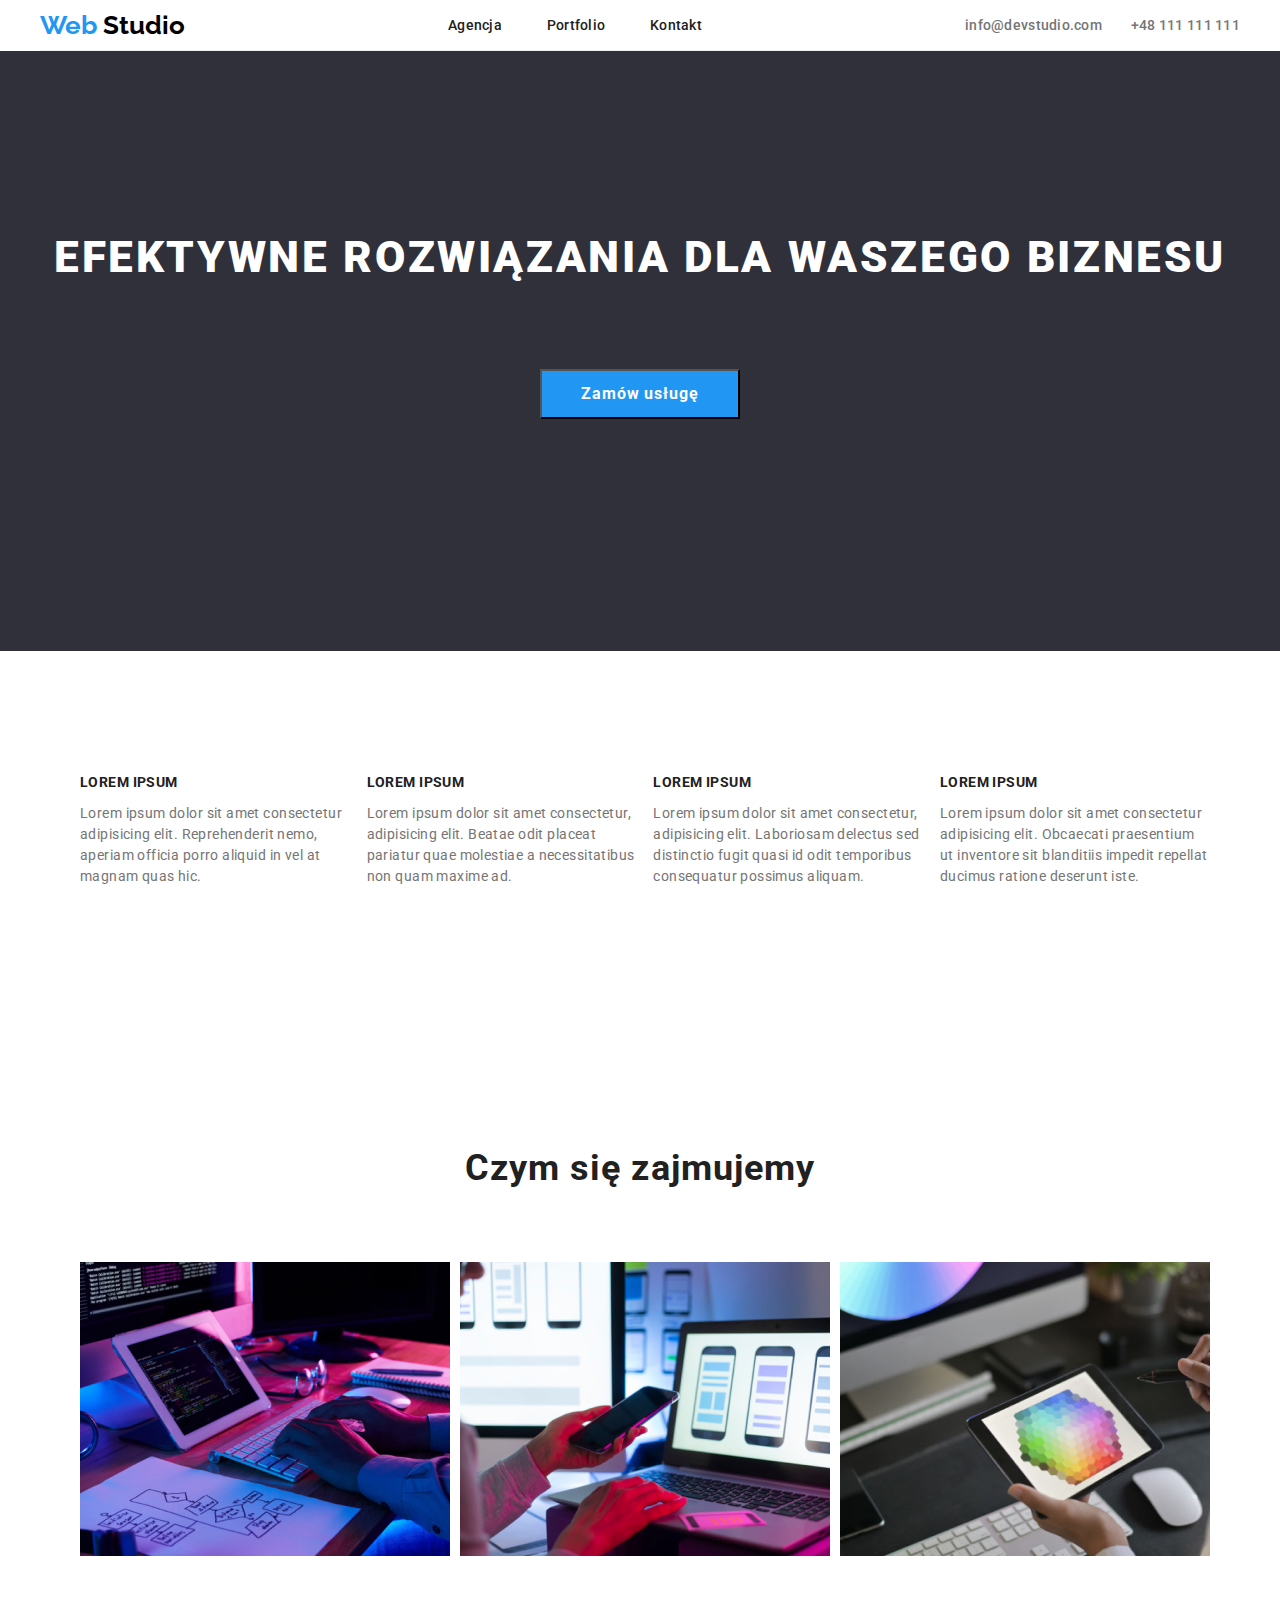
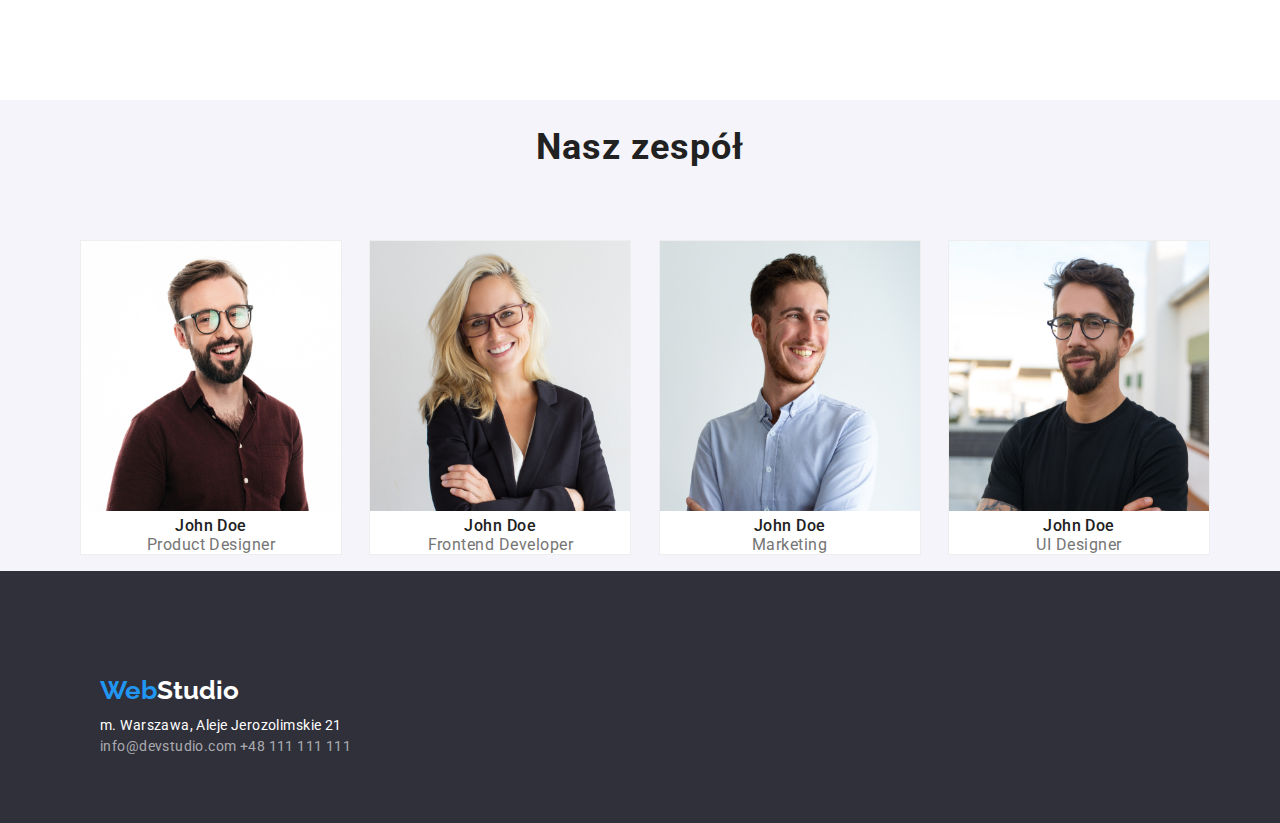
==== index.html @ 06644a85 "Initial commit" ====
<!DOCTYPE html>
<html lang="pl">
  <head>
    <meta charset="UTF-8" />
    <meta name="viewport" content="width=device-width, initial-scale=1.0" />
    <link rel="stylesheet" href="css/modern-normalize.css" />
    <link rel="stylesheet" href="css/styles.css" />
    <link
      href="https://fonts.googleapis.com/css2?family=Raleway:wght@700&family=Roboto:wght@400;500;700;900&display=swap"
      rel="stylesheet"
    />
    <title>Studio</title>
  </head>
  <body class="body">
    <header class="header-bar container">
      <a class="name" href="index.html">
        <span class="name-first">Web</span>
        <span class="name-second">Studio</span>
      </a>
      <nav class="navbar">
        <a class="navigation" href="index.html">Agencja</a>
        <a class="navigation" href="portfolio.html">Portfolio</a>
        <a class="navigation" href="/kontakt">Kontakt</a>
      </nav>
      <div class="contact-box">
        <a class="contact" href="mailto:info@devstudio.com">
          info@devstudio.com
        </a>
        <a class="contact" href="tel:+48111111111">+48 111 111 111</a>
      </div>
    </header>
    <main>
      <section class="header section">
        <div class="container">
          <h1 class="header-text">Efektywne rozwiązania dla Waszego biznesu</h1>
          <button class="header-button" type="button">Zamów usługę</button>
        </div>
      </section>
      <div>
        <section class="section container">
          <ul class="solutions-box">
            <li class="solution">
              <h3 class="solutions-title">Lorem ipsum</h3>
              <span class="solutions-item">
                Lorem ipsum dolor sit amet consectetur adipisicing elit.
                Reprehenderit nemo, aperiam officia porro aliquid in vel at
                magnam quas hic.
              </span>
            </li>
            <li class="solution">
              <h3 class="solutions-title">Lorem ipsum</h3>
              <span class="solutions-item">
                Lorem ipsum dolor sit amet consectetur, adipisicing elit. Beatae
                odit placeat pariatur quae molestiae a necessitatibus non quam
                maxime ad.
              </span>
            </li>
            <li class="solution">
              <h3 class="solutions-title">Lorem ipsum</h3>
              <span class="solutions-item">
                Lorem ipsum dolor sit amet consectetur, adipisicing elit.
                Laboriosam delectus sed distinctio fugit quasi id odit
                temporibus consequatur possimus aliquam.
              </span>
            </li>
            <li class="solution">
              <h3 class="solutions-title">Lorem ipsum</h3>
              <span class="solutions-item">
                Lorem ipsum dolor sit amet consectetur adipisicing elit.
                Obcaecati praesentium ut inventore sit blanditiis impedit
                repellat ducimus ratione deserunt iste.
              </span>
            </li>
          </ul>
        </section>
        <section class="section container">
          <h2 class="whatwedo-title">Czym się zajmujemy</h2>
          <ul class="whatwedo">
            <li>
              <img
                src="images/box1.jpg"
                alt="Człowiek piszący na klawiaturze"
                width="370"
                height="294"
              />
            </li>
            <li>
              <img
                src="images/box2.jpg"
                alt="Człowiek trzymający smartfon w ręku"
                width="370"
                height="294"
              />
            </li>
            <li>
              <img
                src="images/box3.jpg"
                alt="Człowiek korzystający z tableta z rysikiem"
                width="370"
                height="294"
              />
            </li>
          </ul>
        </section>
      </div>
      <section class="team">
        <div class="container">
          <h2 class="team-title">Nasz zespół</h2>
          <ul class="team-list">
            <li class="team-list-item">
              <img
                src="images/team1.jpg"
                alt="Pracownik John Doe"
                width="260"
                height="270"
              /><span class="team-name">John Doe</span>
              <span class="team-position">Product Designer</span>
            </li>
            <li class="team-list-item">
              <img
                src="images/team2.jpg"
                alt="Pracowniczka John Doe"
                width="260"
                height="270"
              /><span class="team-name">John Doe</span>
              <span class="team-position">Frontend Developer</span>
            </li>
            <li class="team-list-item">
              <img
                src="images/team3.jpg"
                alt="Pracownik John Doe"
                width="260"
                height="270"
              /><span class="team-name">John Doe</span>
              <span class="team-position">Marketing</span>
            </li>
            <li class="team-list-item">
              <img
                src="images/team4.jpg"
                alt="Pracownik John Doe"
                width="260"
                height="270"
              /><span class="team-name">John Doe</span>
              <span class="team-position">UI Designer</span>
            </li>
          </ul>
        </div>
      </section>
    </main>
    <footer class="footer section">
      <div class="footer-box container">
        <span class="footer-name-first">Web</span
        ><span class="footer-name-second">Studio</span>
        <address>
          <span class="footer-address"
            >m. Warszawa, Aleje Jerozolimskie 21</span
          >
          <span class="footer-contact">info@devstudio.com +48 111 111 111</span>
        </address>
      </div>
    </footer>
  </body>
</html>
---- css/styles.css ----
:root {
  --main-color: #2196f3;
  --text-primary-color: #212121;
  --text-secondary-color: #757575;
  --background-primary-color: white;
  --background-secondary-color: #f5f4fa;
  --background-header-color: #2f303a;
  --title-white: white;
  --title-black: black;
  --border-color: #eeeeee;
}

.body {
  background-color: var(--background-primary-color);
  font-family: "Roboto", sans-serif;
}

.container {
  width: 1200px;
  margin: auto;
}

.section {
  padding-top: 94px;
  padding-bottom: 94px;
}

.header-bar {
  display: flex;
  justify-content: space-evenly;
  align-items: center;
  border-bottom-width: 1px;
  border-bottom-style: solid;
  border-bottom-color: #ececec;
}

.navbar {
  display: inline-flex;
  min-width: 254px;
  justify-content: space-between;
  margin-left: auto;
  margin-right: auto;
}

.name {
  font-family: "Raleway";
  font-weight: 700;
  font-size: 26px;
  line-height: 1.938;
  text-decoration: none;
}

.name-first {
  color: var(--main-color);
}

.name-second {
  color: var(--title-black);
}

.navigation {
  color: var(--text-primary-color);
  font-weight: 500;
  font-size: 14px;
  line-height: 1;
  letter-spacing: 0.02em;
  text-decoration: none;
}

.navigation:hover {
  color: var(--main-color);
}

.contact-box {
  justify-content: space-between;
  display: inline-flex;
  width: 275px;
}

.contact {
  color: var(--text-secondary-color);
  font-weight: 500;
  font-size: 14px;
  line-height: 1;
  letter-spacing: 0.02em;
  text-decoration: none;
}

.contact:hover {
  color: var(--main-color);
}

.contact:focus {
  color: var(--main-color);
}

.header {
  background-color: var(--background-header-color);
  text-align: center;
  height: 600px;
  color: var(--title-white);
  align-items: center;
  flex-wrap: wrap;
}

.header-text {
  font-weight: 900;
  font-size: 44px;
  line-height: 3.75;
  text-align: center;
  letter-spacing: 0.06em;
  text-transform: uppercase;
}

.header-button {
  background-color: var(--main-color);
  color: var(--title-white);
  height: 50px;
  width: 200px;
  font-weight: 700;
  font-size: 16px;
  line-height: 1.875;
  letter-spacing: 0.06em;
}

.header-button:hover {
  cursor: pointer;
  color: var(--title-black);
}

.solutions-box {
  list-style: none;
  display: inline-flex;
  justify-content: space-between;
  width: 1170px;
}

.solution {
  width: 270px;
  align-items: center;
}

.solutions-title {
  font-weight: 700;
  font-size: 14px;
  line-height: 1;
  letter-spacing: 0.03em;
  text-transform: uppercase;
  color: var(--text-primary-color);
}

.solutions-item {
  font-size: 14px;
  line-height: 1.5;
  letter-spacing: 0.03em;
  color: var(--text-secondary-color);
}

.whatwedo {
  list-style: none;
  width: 1170px;
  display: inline-flex;
  justify-content: space-between;
}

.whatwedo-title {
  font-weight: 700;
  font-size: 36px;
  line-height: 2.625;
  text-align: center;
  letter-spacing: 0.03em;
  color: var(--text-primary-color);
}

.team {
  background-color: var(--background-secondary-color);
}

.team-list {
  list-style: none;
  display: inline-flex;
  width: 1170px;
  justify-content: space-between;
}

.team-list-item {
  max-width: 270px;
  border-color: var(--border-color);
  border-width: 1px;
  border-style: solid;
  background-color: white;
}

.team-title {
  font-weight: 700;
  font-size: 36px;
  line-height: 2.625;
  text-align: center;
  letter-spacing: 0.03em;
  color: var(--text-primary-color);
  display: block;
}

.team-name {
  font-weight: 500;
  font-size: 16px;
  line-height: 1.188;
  text-align: center;
  letter-spacing: 0.03em;
  color: var(--text-primary-color);
  display: block;
}

.team-position {
  font-size: 16px;
  line-height: 1.188;
  text-align: center;
  letter-spacing: 0.03em;
  color: var(--text-secondary-color);
  display: block;
}

.portfolio-buttons {
  display: flex;
  list-style: none;
  justify-content: center;
  gap: 8px;
  align-items: center;
}

.categories {
  background-color: var(--background-secondary-color);
  color: var(--text-primary-color);
  font-weight: 500;
  font-size: 16px;
  line-height: 1.625;
  text-align: center;
  letter-spacing: 0.03em;
  height: 38px;
}

.categories:hover {
  background-color: var(--main-color);
  color: var(--title-white);
  cursor: pointer;
}

.categories:active {
  background-color: var(--main-color);
  color: var(--title-white);
}

.projects {
  list-style: none;
  display: flex;
  flex-wrap: wrap;
  gap: 30px;
  flex-basis: calc((100% - 60px) / 3);
  padding: 0;
}

.project-item {
  border-bottom-color: var(--border-color);
  border-bottom-style: solid;
  border-bottom-width: 1px;
  max-width: 370px;
  flex-basis: auto;
}

.project-name {
  font-weight: 700;
  font-size: 18px;
  line-height: 2.25;
  letter-spacing: 0.06em;
  color: var(--text-primary-color);
  display: block;
  margin-left: 24px;
  margin-top: 20px;
}

.project-category {
  font-size: 16px;
  line-height: 1.875;
  letter-spacing: 0.03em;
  color: var(--text-secondary-color);
  display: block;
  margin-left: 24px;
  margin-bottom: 20px;
}

.footer {
  background-color: var(--background-header-color);
  height: 252px;
}

.footer-box {
  padding-left: 60px;
}

.footer-name-first {
  color: var(--main-color);
  font-family: "Raleway";
  font-weight: 700;
  font-size: 26px;
  line-height: 1.938;
  text-decoration: none;
}

.footer-name-second {
  color: var(--title-white);
  font-family: "Raleway";
  font-weight: 700;
  font-size: 26px;
  line-height: 1.938;
  text-decoration: none;
}

.footer-address {
  font-style: normal;
  font-size: 14px;
  line-height: 1.5;
  letter-spacing: 0.03em;
  color: var(--title-white);
  display: block;
}

.footer-contact {
  font-style: normal;
  font-size: 14px;
  line-height: 1.5;
  letter-spacing: 0.03em;
  color: rgba(255, 255, 255, 0.6);
  display: block;
}

.footer-contact:hover {
  color: var(--main-color);
  cursor: pointer;
}

.footer-contact:focus {
  color: var(--main-color);
}
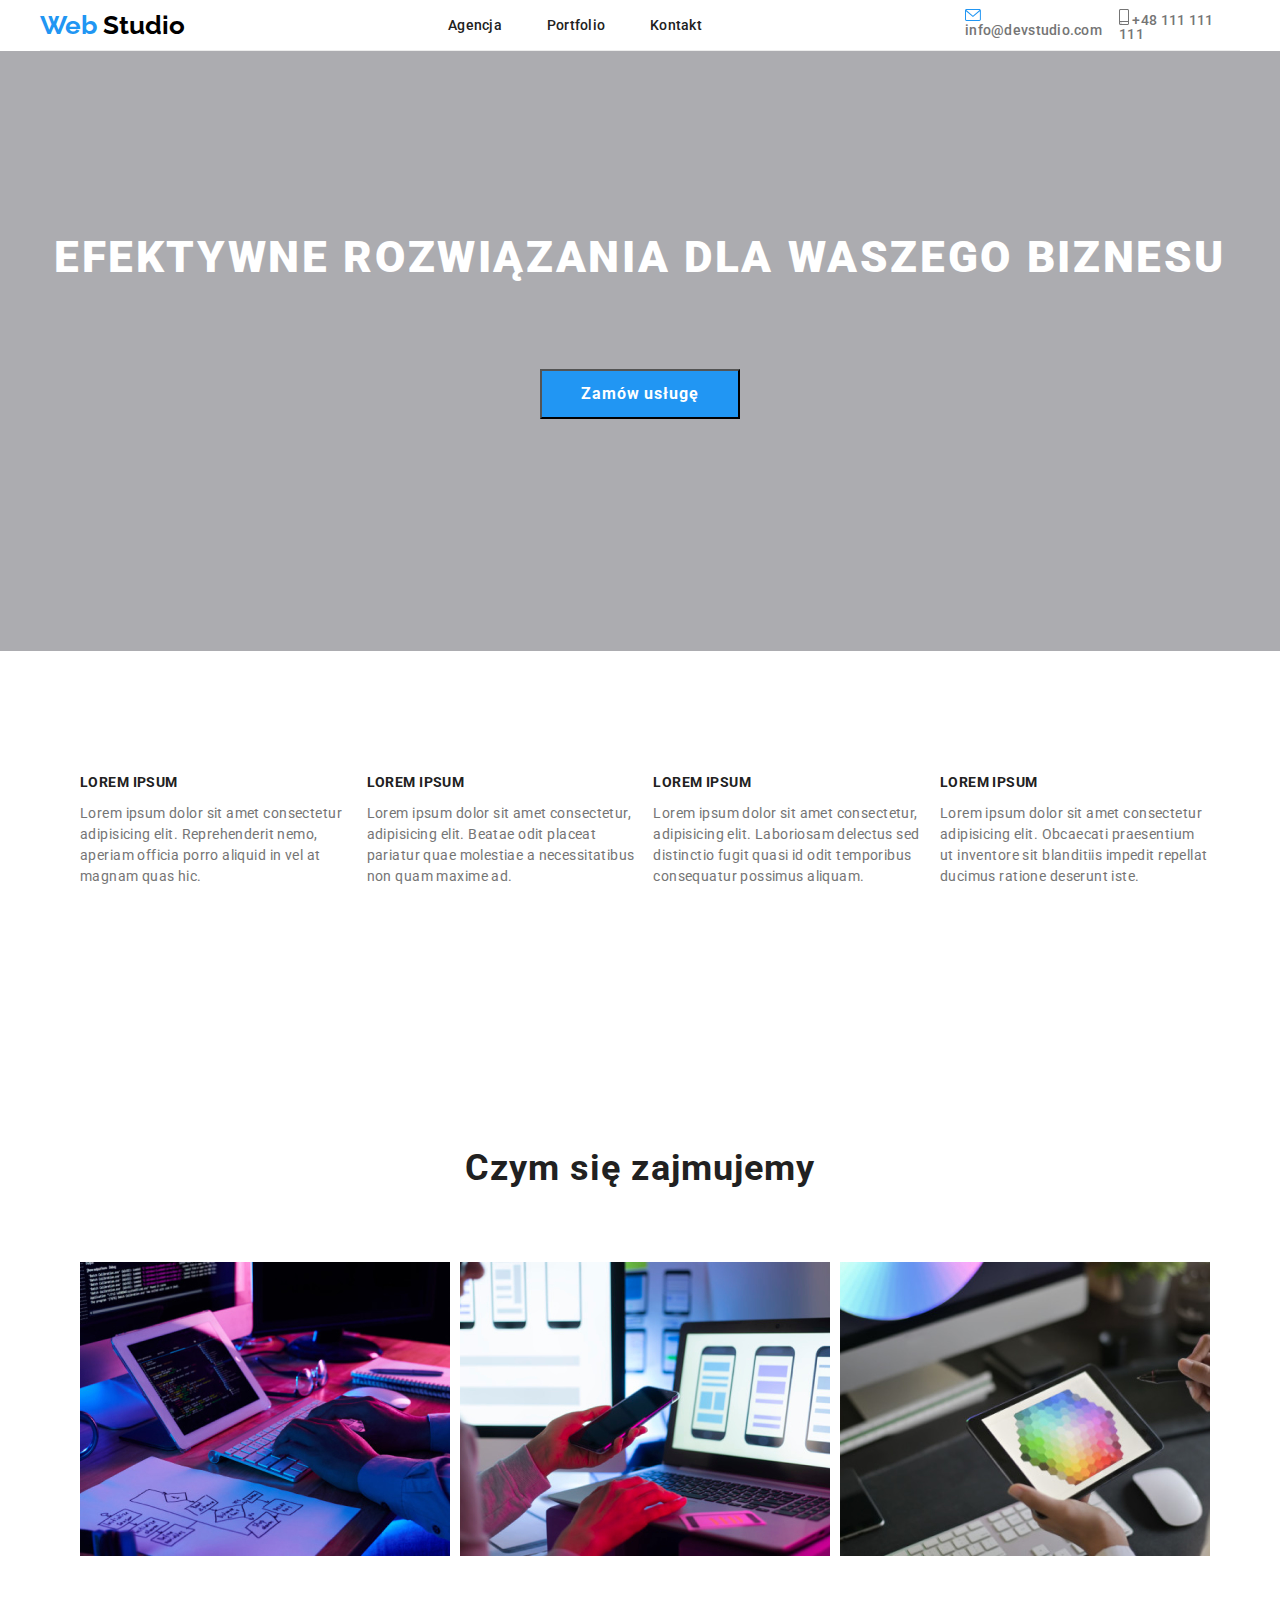
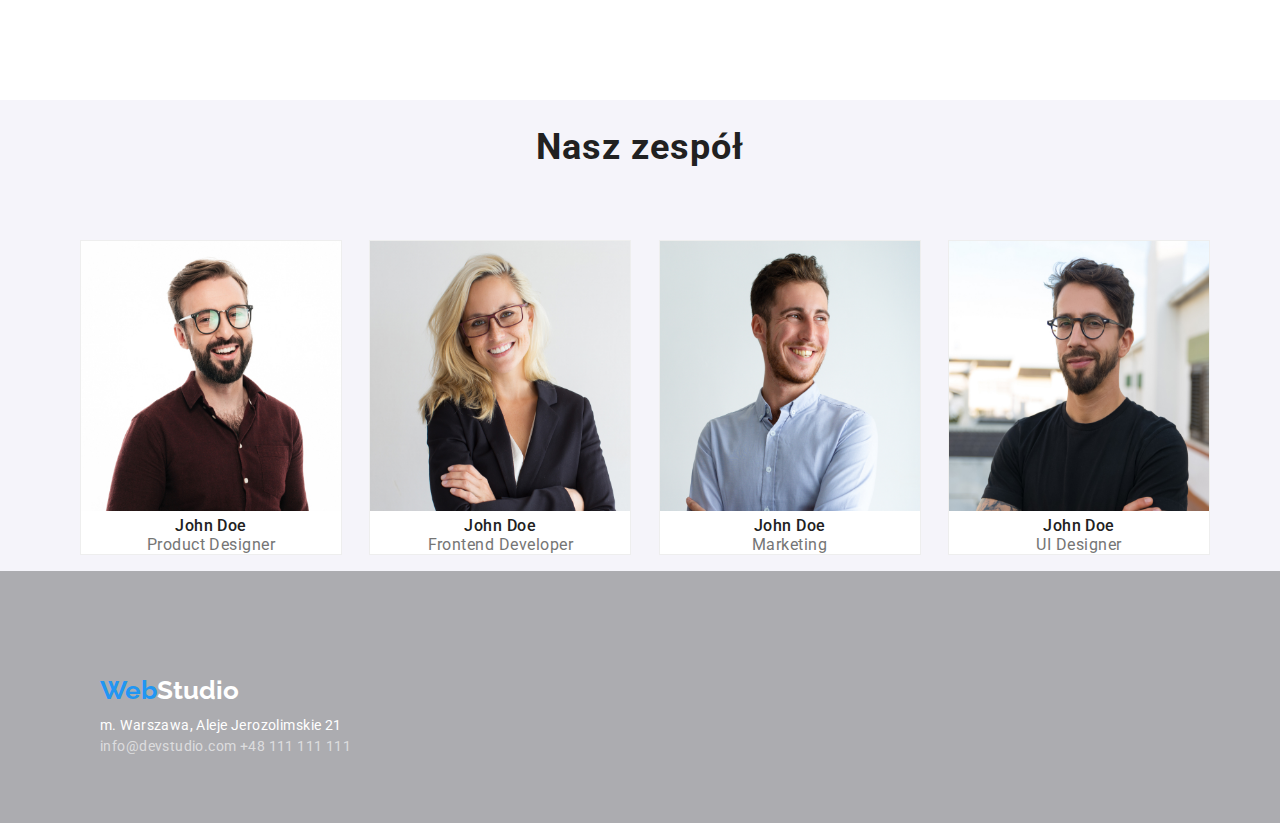
==== commit 814ce4a9: "Added icons files and header image" ====
--- a/index.html
+++ b/index.html
@@ -24,9 +24,17 @@
       </nav>
       <div class="contact-box">
         <a class="contact" href="mailto:info@devstudio.com">
+          <svg width="16" height="12">
+            <use href="images/icons.svg#icon-envelope"></use>
+          </svg>
           info@devstudio.com
         </a>
-        <a class="contact" href="tel:+48111111111">+48 111 111 111</a>
+        <a class="contact" href="tel:+48111111111">
+          <svg width="10" height="16">
+            <use href="images/icons.svg#icon-smartphone"></use>
+          </svg>
+          +48 111 111 111</a
+        >
       </div>
     </header>
     <main>
--- a/css/styles.css
+++ b/css/styles.css
@@ -4,7 +4,7 @@
   --text-secondary-color: #757575;
   --background-primary-color: white;
   --background-secondary-color: #f5f4fa;
-  --background-header-color: #2f303a;
+  --background-header-color: rgba(47, 48, 58, 0.4);
   --title-white: white;
   --title-black: black;
   --border-color: #eeeeee;
@@ -95,6 +95,7 @@
 }
 
 .header {
+  background-image: url("images/header.jpg");
   background-color: var(--background-header-color);
   text-align: center;
   height: 600px;
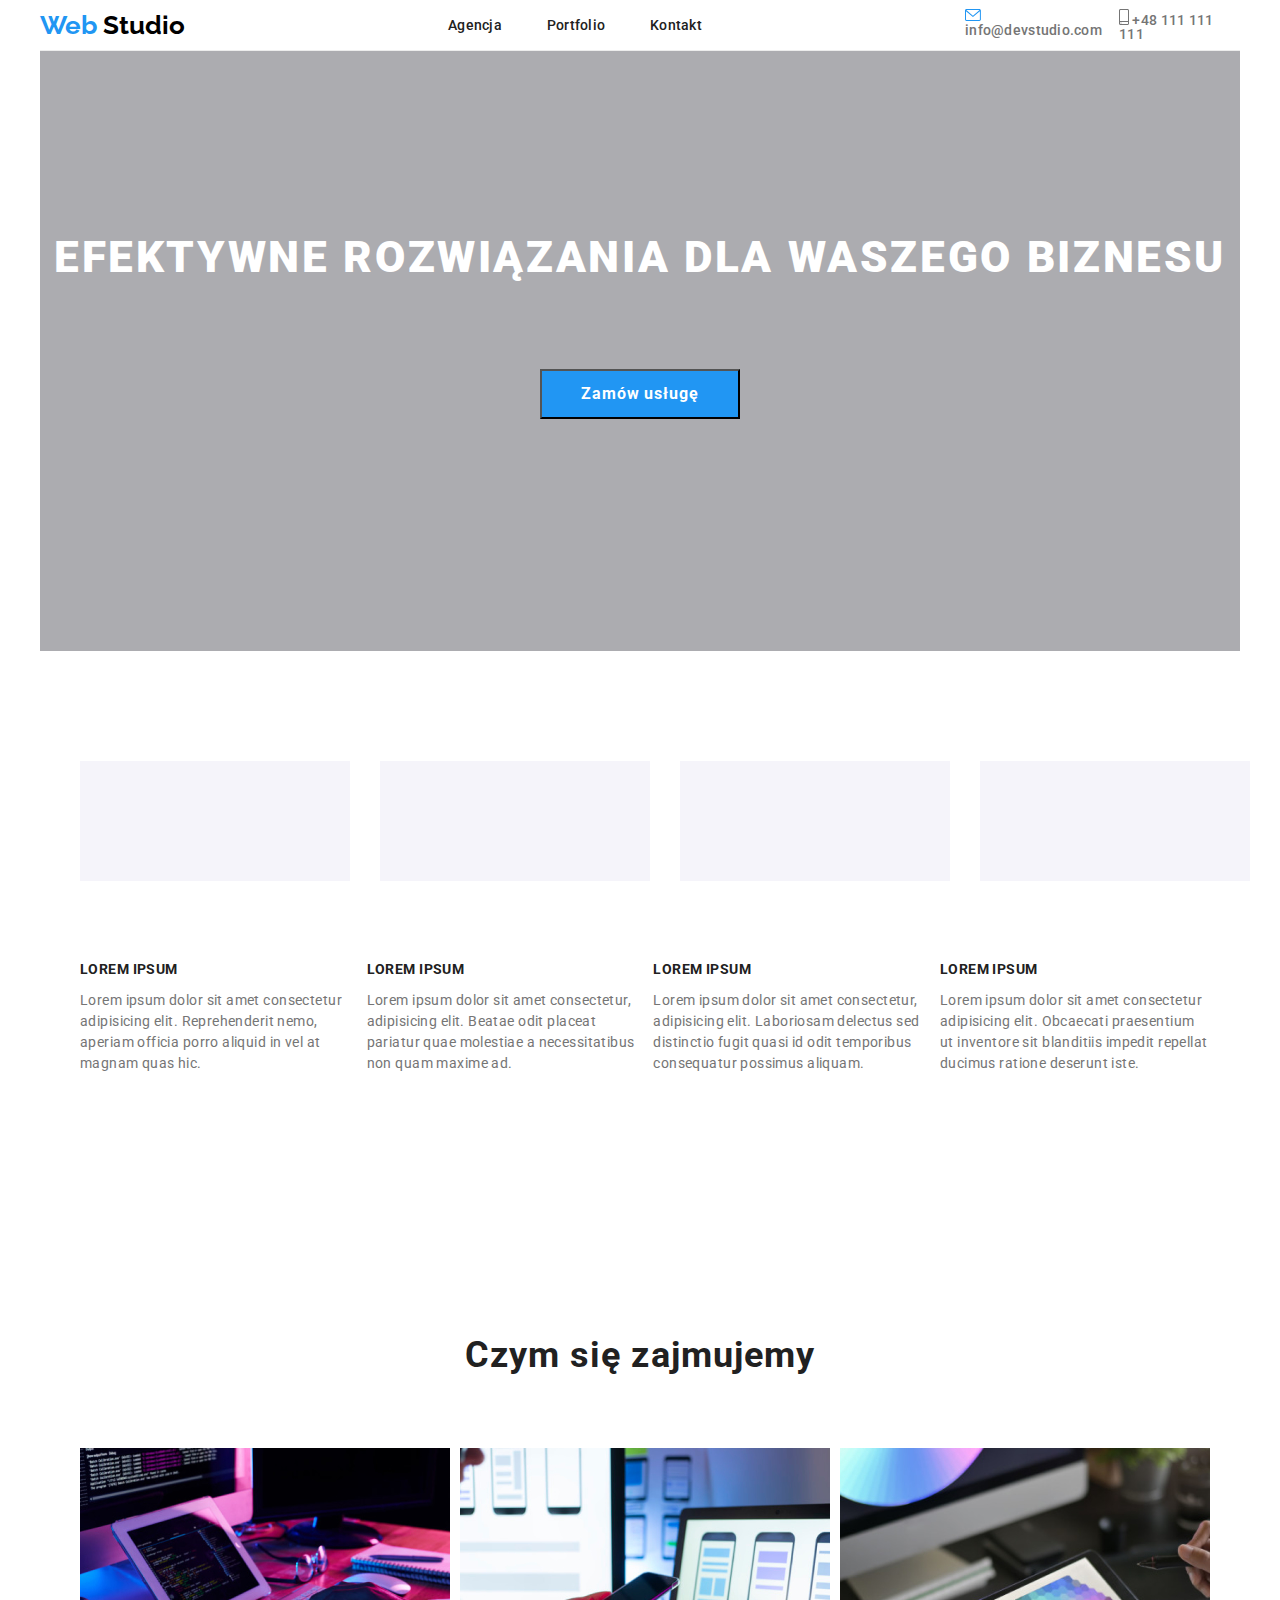
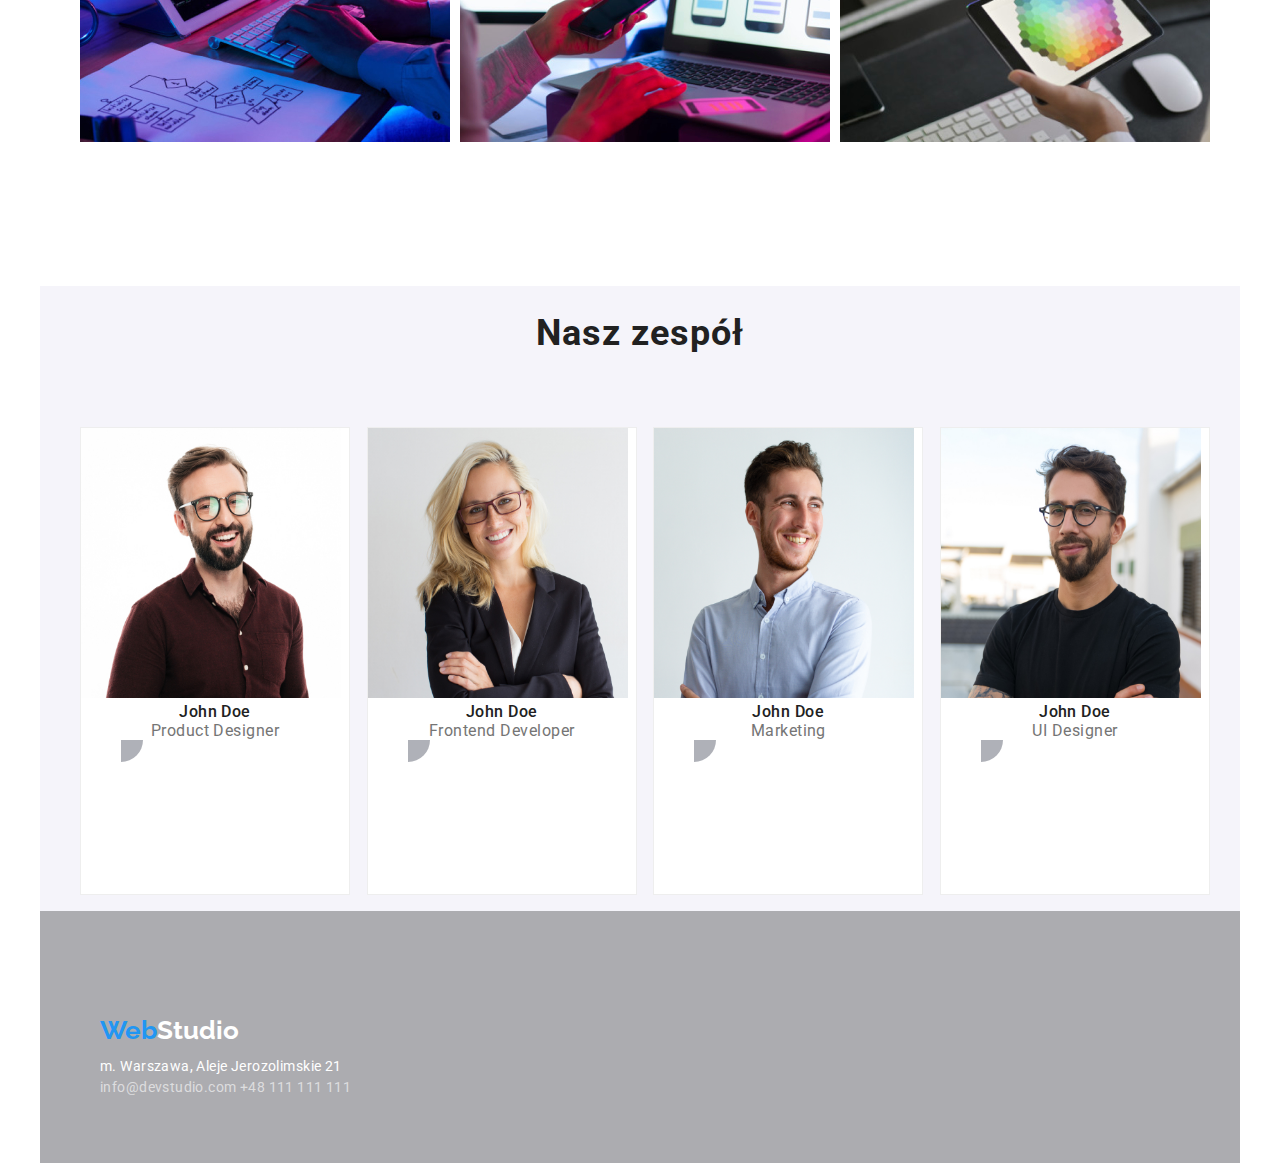
==== commit 795b9690: "Added team contact links" ====
--- a/index.html
+++ b/index.html
@@ -11,7 +11,7 @@
     />
     <title>Studio</title>
   </head>
-  <body class="body">
+  <body class="body container">
     <header class="header-bar container">
       <a class="name" href="index.html">
         <span class="name-first">Web</span>
@@ -46,6 +46,44 @@
       </section>
       <div>
         <section class="section container">
+          <ul class="solutions-icons-list">
+            <li class="solutions-icon">
+              <svg>
+                <rect width="270" height="120">
+                  <svg width="65" height="70">
+                    <use href="images/icons.svg#icon-antenna"></use>
+                  </svg>
+                </rect>
+              </svg>
+            </li>
+            <li class="solutions-icon">
+              <svg>
+                <rect width="270" height="120">
+                  <svg width="66" height="70">
+                    <use href="images/icons.svg#icon-clock"></use>
+                  </svg>
+                </rect>
+              </svg>
+            </li>
+            <li class="solutions-icon">
+              <svg>
+                <rect width="270" height="120">
+                  <svg width="70" height="53">
+                    <use href="images/icons.svg#icon-diagram"></use>
+                  </svg>
+                </rect>
+              </svg>
+            </li>
+            <li class="solutions-icon">
+              <svg>
+                <rect width="270" height="120">
+                  <svg width="70" height="70">
+                    <use href="images/icons.svg#icon-astronaut"></use>
+                  </svg>
+                </rect>
+              </svg>
+            </li>
+          </ul>
           <ul class="solutions-box">
             <li class="solution">
               <h3 class="solutions-title">Lorem ipsum</h3>
@@ -123,6 +161,46 @@
                 height="270"
               /><span class="team-name">John Doe</span>
               <span class="team-position">Product Designer</span>
+              <div class="team-contact">
+                <ul class="team-contact-list">
+                  <li class="team-contact-icon">
+                    <svg>
+                      <circle r="22">
+                        <svg width="20" height="20">
+                          <use href="images/icons.svg#icon-instagram"></use>
+                        </svg>
+                      </circle>
+                    </svg>
+                  </li>
+                  <li class="team-contact-icon">
+                    <svg>
+                      <circle r="22">
+                        <svg width="20" height="16">
+                          <use href="images/icons.svg#icon-twitter"></use>
+                        </svg>
+                      </circle>
+                    </svg>
+                  </li>
+                  <li class="team-contact-icon">
+                    <svg>
+                      <circle r="22">
+                        <svg width="10" height="20">
+                          <use href="images/icons.svg#icon-facebook"></use>
+                        </svg>
+                      </circle>
+                    </svg>
+                  </li>
+                  <li class="team-contact-icon">
+                    <svg>
+                      <circle r="22">
+                        <svg width="20" height="20">
+                          <use href="images/icons.svg#icon-linkedin"></use>
+                        </svg>
+                      </circle>
+                    </svg>
+                  </li>
+                </ul>
+              </div>
             </li>
             <li class="team-list-item">
               <img
@@ -132,6 +210,46 @@
                 height="270"
               /><span class="team-name">John Doe</span>
               <span class="team-position">Frontend Developer</span>
+              <div class="team-contact">
+                <ul class="team-contact-list">
+                  <li class="team-contact-icon">
+                    <svg>
+                      <circle r="22">
+                        <svg width="20" height="20">
+                          <use href="images/icons.svg#icon-instagram"></use>
+                        </svg>
+                      </circle>
+                    </svg>
+                  </li>
+                  <li class="team-contact-icon">
+                    <svg>
+                      <circle r="22">
+                        <svg width="20" height="16">
+                          <use href="images/icons.svg#icon-twitter"></use>
+                        </svg>
+                      </circle>
+                    </svg>
+                  </li>
+                  <li class="team-contact-icon">
+                    <svg>
+                      <circle r="22">
+                        <svg width="10" height="20">
+                          <use href="images/icons.svg#icon-facebook"></use>
+                        </svg>
+                      </circle>
+                    </svg>
+                  </li>
+                  <li class="team-contact-icon">
+                    <svg>
+                      <circle r="22">
+                        <svg width="20" height="20">
+                          <use href="images/icons.svg#icon-linkedin"></use>
+                        </svg>
+                      </circle>
+                    </svg>
+                  </li>
+                </ul>
+              </div>
             </li>
             <li class="team-list-item">
               <img
@@ -141,6 +259,46 @@
                 height="270"
               /><span class="team-name">John Doe</span>
               <span class="team-position">Marketing</span>
+              <div class="team-contact">
+                <ul class="team-contact-list">
+                  <li class="team-contact-icon">
+                    <svg>
+                      <circle r="22">
+                        <svg width="20" height="20">
+                          <use href="images/icons.svg#icon-instagram"></use>
+                        </svg>
+                      </circle>
+                    </svg>
+                  </li>
+                  <li class="team-contact-icon">
+                    <svg>
+                      <circle r="22">
+                        <svg width="20" height="16">
+                          <use href="images/icons.svg#icon-twitter"></use>
+                        </svg>
+                      </circle>
+                    </svg>
+                  </li>
+                  <li class="team-contact-icon">
+                    <svg>
+                      <circle r="22">
+                        <svg width="10" height="20">
+                          <use href="images/icons.svg#icon-facebook"></use>
+                        </svg>
+                      </circle>
+                    </svg>
+                  </li>
+                  <li class="team-contact-icon">
+                    <svg>
+                      <circle r="22">
+                        <svg width="20" height="20">
+                          <use href="images/icons.svg#icon-linkedin"></use>
+                        </svg>
+                      </circle>
+                    </svg>
+                  </li>
+                </ul>
+              </div>
             </li>
             <li class="team-list-item">
               <img
@@ -150,6 +308,46 @@
                 height="270"
               /><span class="team-name">John Doe</span>
               <span class="team-position">UI Designer</span>
+              <div class="team-contact">
+                <ul class="team-contact-list">
+                  <li class="team-contact-icon">
+                    <svg>
+                      <circle r="22">
+                        <svg width="20" height="20">
+                          <use href="images/icons.svg#icon-instagram"></use>
+                        </svg>
+                      </circle>
+                    </svg>
+                  </li>
+                  <li class="team-contact-icon">
+                    <svg>
+                      <circle r="22">
+                        <svg width="20" height="16">
+                          <use href="images/icons.svg#icon-twitter"></use>
+                        </svg>
+                      </circle>
+                    </svg>
+                  </li>
+                  <li class="team-contact-icon">
+                    <svg>
+                      <circle r="22">
+                        <svg width="10" height="20">
+                          <use href="images/icons.svg#icon-facebook"></use>
+                        </svg>
+                      </circle>
+                    </svg>
+                  </li>
+                  <li class="team-contact-icon">
+                    <svg>
+                      <circle r="22">
+                        <svg width="20" height="20">
+                          <use href="images/icons.svg#icon-linkedin"></use>
+                        </svg>
+                      </circle>
+                    </svg>
+                  </li>
+                </ul>
+              </div>
             </li>
           </ul>
         </div>
--- a/css/styles.css
+++ b/css/styles.css
@@ -5,6 +5,8 @@
   --background-primary-color: white;
   --background-secondary-color: #f5f4fa;
   --background-header-color: rgba(47, 48, 58, 0.4);
+  --team-contact-icon-color: #afb1b8;
+  --rect-fill: #f5f4fa;
   --title-white: white;
   --title-black: black;
   --border-color: #eeeeee;
@@ -95,8 +97,8 @@
 }
 
 .header {
+  background-color: var(--background-header-color);
   background-image: url("images/header.jpg");
-  background-color: var(--background-header-color);
   text-align: center;
   height: 600px;
   color: var(--title-white);
@@ -127,6 +129,20 @@
 .header-button:hover {
   cursor: pointer;
   color: var(--title-black);
+}
+
+.solutions-icons-list {
+  list-style: none;
+  display: inline-flex;
+  justify-content: space-between;
+  width: 1170px;
+}
+
+rect {
+  fill: var(--rect-fill);
+  justify-content: center;
+  align-items: center;
+  border-radius: 4px;
 }
 
 .solutions-box {
@@ -221,6 +237,29 @@
   display: block;
 }
 
+.team-contact-list {
+  list-style: none;
+  display: inline-flex;
+  justify-content: space-between;
+}
+
+.team-contact-icon {
+  fill: var(--team-contact-icon-color);
+  justify-content: center;
+  align-items: center;
+}
+
+circle {
+  justify-content: center;
+  align-items: center;
+}
+
+circle:hover {
+  background-color: var(--main-color);
+  fill: var(--background-primary-color);
+  cursor: pointer;
+}
+
 .portfolio-buttons {
   display: flex;
   list-style: none;
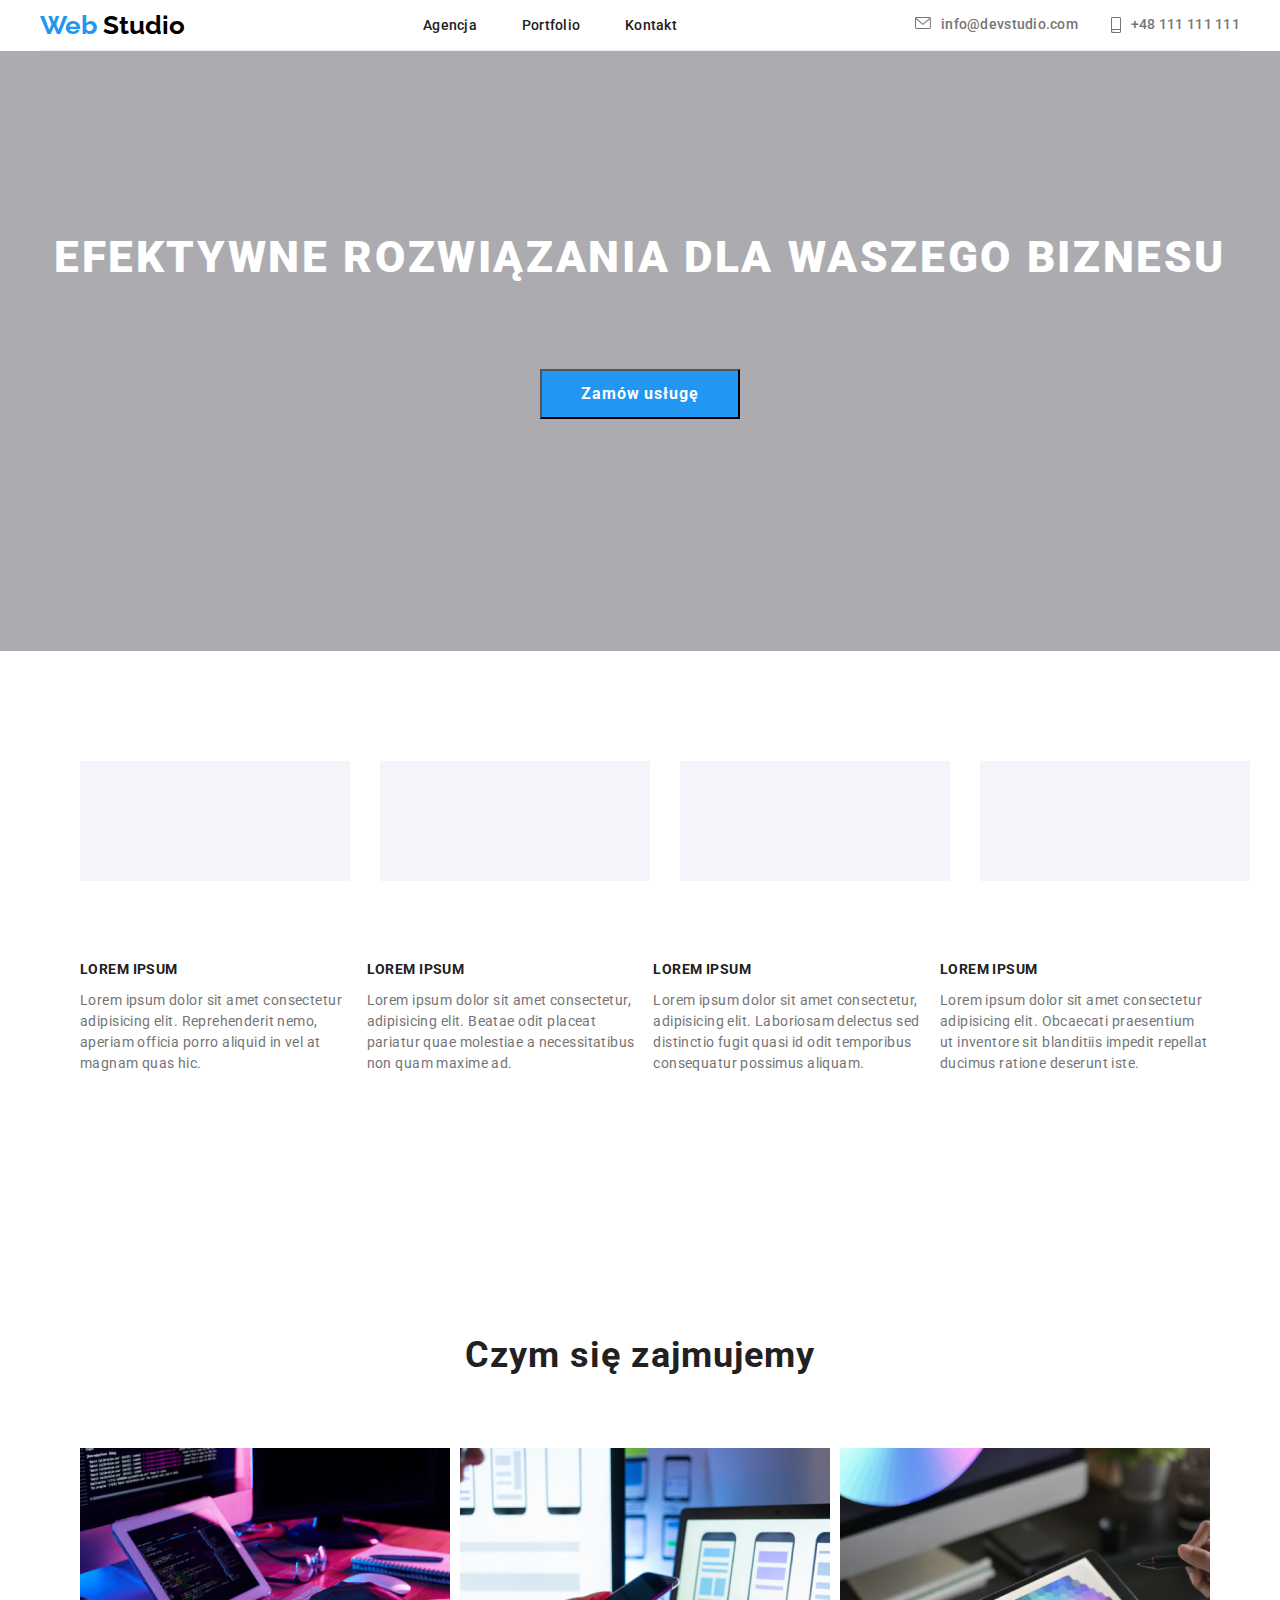
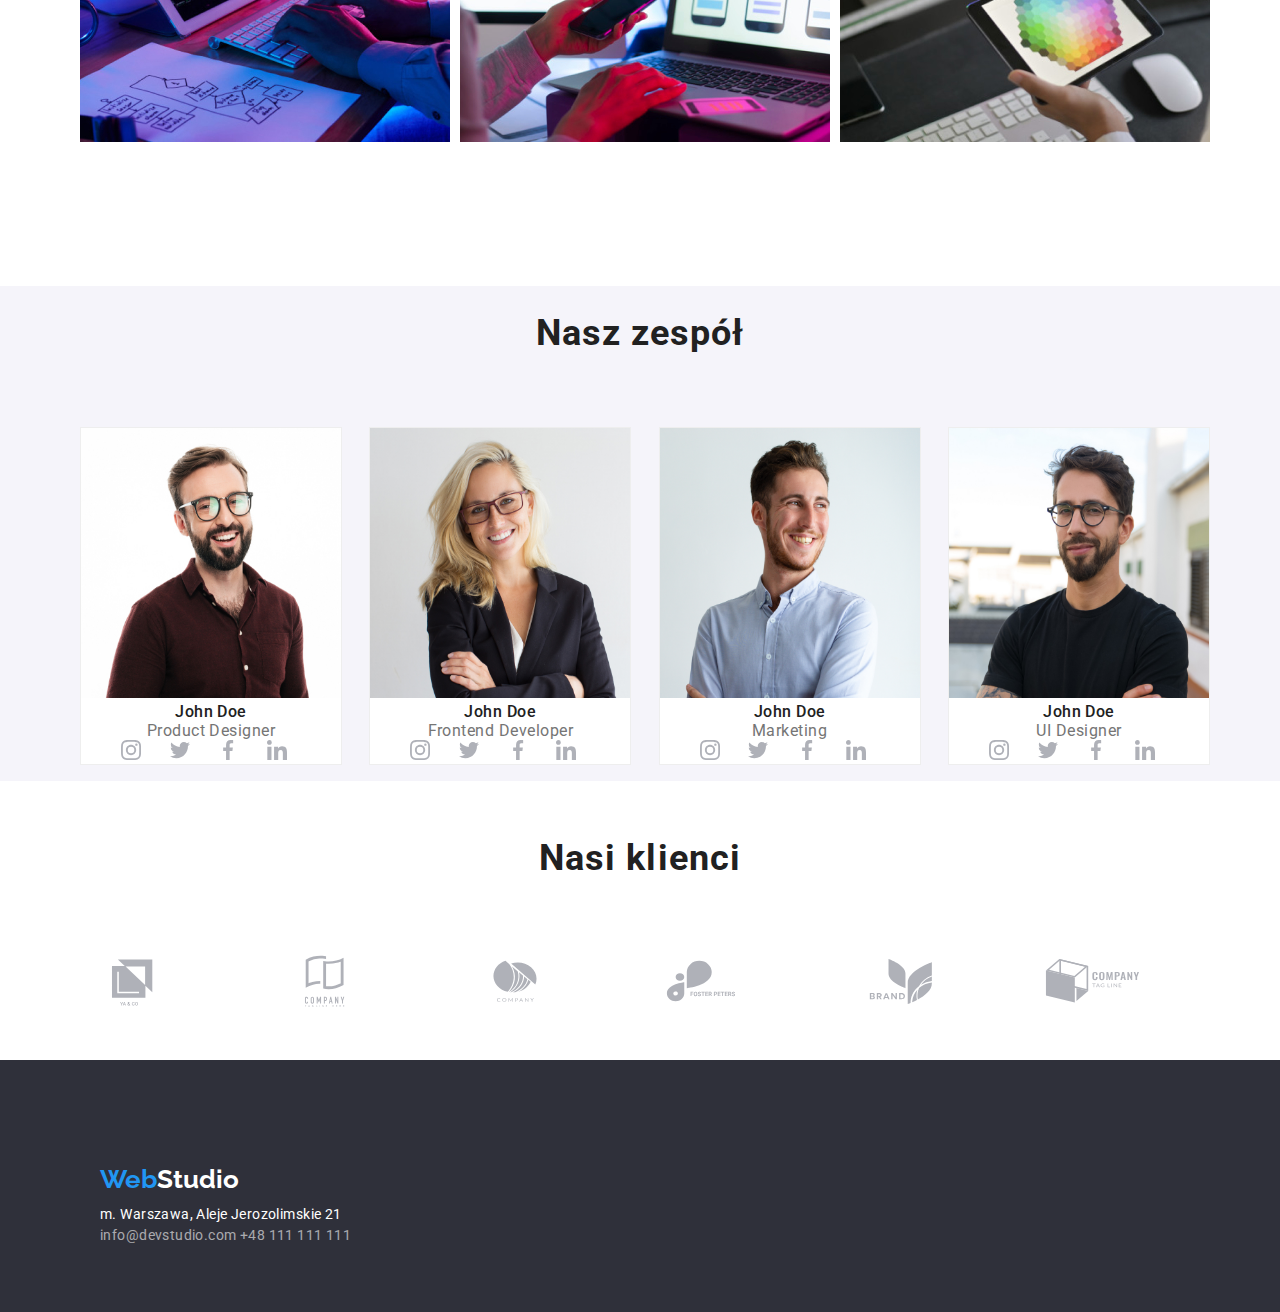
==== commit 03f564a7: "Added icons and clients section in index.html" ====
--- a/index.html
+++ b/index.html
@@ -11,7 +11,7 @@
     />
     <title>Studio</title>
   </head>
-  <body class="body container">
+  <body class="body">
     <header class="header-bar container">
       <a class="name" href="index.html">
         <span class="name-first">Web</span>
@@ -24,13 +24,13 @@
       </nav>
       <div class="contact-box">
         <a class="contact" href="mailto:info@devstudio.com">
-          <svg width="16" height="12">
+          <svg class="contact-box-icon" width="16" height="12">
             <use href="images/icons.svg#icon-envelope"></use>
           </svg>
           info@devstudio.com
         </a>
         <a class="contact" href="tel:+48111111111">
-          <svg width="10" height="16">
+          <svg class="contact-box-icon" width="10" height="16">
             <use href="images/icons.svg#icon-smartphone"></use>
           </svg>
           +48 111 111 111</a
@@ -38,7 +38,7 @@
       </div>
     </header>
     <main>
-      <section class="header section">
+      <section class="header with-bg with-color section">
         <div class="container">
           <h1 class="header-text">Efektywne rozwiązania dla Waszego biznesu</h1>
           <button class="header-button" type="button">Zamów usługę</button>
@@ -159,44 +159,29 @@
                 alt="Pracownik John Doe"
                 width="260"
                 height="270"
-              /><span class="team-name">John Doe</span>
+              />
+              <span class="team-name">John Doe</span>
               <span class="team-position">Product Designer</span>
               <div class="team-contact">
                 <ul class="team-contact-list">
                   <li class="team-contact-icon">
-                    <svg>
-                      <circle r="22">
-                        <svg width="20" height="20">
-                          <use href="images/icons.svg#icon-instagram"></use>
-                        </svg>
-                      </circle>
-                    </svg>
-                  </li>
-                  <li class="team-contact-icon">
-                    <svg>
-                      <circle r="22">
-                        <svg width="20" height="16">
-                          <use href="images/icons.svg#icon-twitter"></use>
-                        </svg>
-                      </circle>
-                    </svg>
-                  </li>
-                  <li class="team-contact-icon">
-                    <svg>
-                      <circle r="22">
-                        <svg width="10" height="20">
-                          <use href="images/icons.svg#icon-facebook"></use>
-                        </svg>
-                      </circle>
-                    </svg>
-                  </li>
-                  <li class="team-contact-icon">
-                    <svg>
-                      <circle r="22">
-                        <svg width="20" height="20">
-                          <use href="images/icons.svg#icon-linkedin"></use>
-                        </svg>
-                      </circle>
+                    <svg width="20" height="20">
+                      <use href="images/icons.svg#icon-instagram"></use>
+                    </svg>
+                  </li>
+                  <li class="team-contact-icon">
+                    <svg width="20" height="20">
+                      <use href="images/icons.svg#icon-twitter"></use>
+                    </svg>
+                  </li>
+                  <li class="team-contact-icon">
+                    <svg width="20" height="20">
+                      <use href="images/icons.svg#icon-facebook"></use>
+                    </svg>
+                  </li>
+                  <li class="team-contact-icon">
+                    <svg width="20" height="20">
+                      <use href="images/icons.svg#icon-linkedin"></use>
                     </svg>
                   </li>
                 </ul>
@@ -213,39 +198,23 @@
               <div class="team-contact">
                 <ul class="team-contact-list">
                   <li class="team-contact-icon">
-                    <svg>
-                      <circle r="22">
-                        <svg width="20" height="20">
-                          <use href="images/icons.svg#icon-instagram"></use>
-                        </svg>
-                      </circle>
-                    </svg>
-                  </li>
-                  <li class="team-contact-icon">
-                    <svg>
-                      <circle r="22">
-                        <svg width="20" height="16">
-                          <use href="images/icons.svg#icon-twitter"></use>
-                        </svg>
-                      </circle>
-                    </svg>
-                  </li>
-                  <li class="team-contact-icon">
-                    <svg>
-                      <circle r="22">
-                        <svg width="10" height="20">
-                          <use href="images/icons.svg#icon-facebook"></use>
-                        </svg>
-                      </circle>
-                    </svg>
-                  </li>
-                  <li class="team-contact-icon">
-                    <svg>
-                      <circle r="22">
-                        <svg width="20" height="20">
-                          <use href="images/icons.svg#icon-linkedin"></use>
-                        </svg>
-                      </circle>
+                    <svg width="20" height="20">
+                      <use href="images/icons.svg#icon-instagram"></use>
+                    </svg>
+                  </li>
+                  <li class="team-contact-icon">
+                    <svg width="20" height="20">
+                      <use href="images/icons.svg#icon-twitter"></use>
+                    </svg>
+                  </li>
+                  <li class="team-contact-icon">
+                    <svg width="20" height="20">
+                      <use href="images/icons.svg#icon-facebook"></use>
+                    </svg>
+                  </li>
+                  <li class="team-contact-icon">
+                    <svg width="20" height="20">
+                      <use href="images/icons.svg#icon-linkedin"></use>
                     </svg>
                   </li>
                 </ul>
@@ -262,39 +231,23 @@
               <div class="team-contact">
                 <ul class="team-contact-list">
                   <li class="team-contact-icon">
-                    <svg>
-                      <circle r="22">
-                        <svg width="20" height="20">
-                          <use href="images/icons.svg#icon-instagram"></use>
-                        </svg>
-                      </circle>
-                    </svg>
-                  </li>
-                  <li class="team-contact-icon">
-                    <svg>
-                      <circle r="22">
-                        <svg width="20" height="16">
-                          <use href="images/icons.svg#icon-twitter"></use>
-                        </svg>
-                      </circle>
-                    </svg>
-                  </li>
-                  <li class="team-contact-icon">
-                    <svg>
-                      <circle r="22">
-                        <svg width="10" height="20">
-                          <use href="images/icons.svg#icon-facebook"></use>
-                        </svg>
-                      </circle>
-                    </svg>
-                  </li>
-                  <li class="team-contact-icon">
-                    <svg>
-                      <circle r="22">
-                        <svg width="20" height="20">
-                          <use href="images/icons.svg#icon-linkedin"></use>
-                        </svg>
-                      </circle>
+                    <svg width="20" height="20">
+                      <use href="images/icons.svg#icon-instagram"></use>
+                    </svg>
+                  </li>
+                  <li class="team-contact-icon">
+                    <svg width="20" height="20">
+                      <use href="images/icons.svg#icon-twitter"></use>
+                    </svg>
+                  </li>
+                  <li class="team-contact-icon">
+                    <svg width="20" height="20">
+                      <use href="images/icons.svg#icon-facebook"></use>
+                    </svg>
+                  </li>
+                  <li class="team-contact-icon">
+                    <svg width="20" height="20">
+                      <use href="images/icons.svg#icon-linkedin"></use>
                     </svg>
                   </li>
                 </ul>
@@ -311,43 +264,64 @@
               <div class="team-contact">
                 <ul class="team-contact-list">
                   <li class="team-contact-icon">
-                    <svg>
-                      <circle r="22">
-                        <svg width="20" height="20">
-                          <use href="images/icons.svg#icon-instagram"></use>
-                        </svg>
-                      </circle>
-                    </svg>
-                  </li>
-                  <li class="team-contact-icon">
-                    <svg>
-                      <circle r="22">
-                        <svg width="20" height="16">
-                          <use href="images/icons.svg#icon-twitter"></use>
-                        </svg>
-                      </circle>
-                    </svg>
-                  </li>
-                  <li class="team-contact-icon">
-                    <svg>
-                      <circle r="22">
-                        <svg width="10" height="20">
-                          <use href="images/icons.svg#icon-facebook"></use>
-                        </svg>
-                      </circle>
-                    </svg>
-                  </li>
-                  <li class="team-contact-icon">
-                    <svg>
-                      <circle r="22">
-                        <svg width="20" height="20">
-                          <use href="images/icons.svg#icon-linkedin"></use>
-                        </svg>
-                      </circle>
+                    <svg width="20" height="20">
+                      <use href="images/icons.svg#icon-instagram"></use>
+                    </svg>
+                  </li>
+                  <li class="team-contact-icon">
+                    <svg width="20" height="20">
+                      <use href="images/icons.svg#icon-twitter"></use>
+                    </svg>
+                  </li>
+                  <li class="team-contact-icon">
+                    <svg width="20" height="20">
+                      <use href="images/icons.svg#icon-facebook"></use>
+                    </svg>
+                  </li>
+                  <li class="team-contact-icon">
+                    <svg width="20" height="20">
+                      <use href="images/icons.svg#icon-linkedin"></use>
                     </svg>
                   </li>
                 </ul>
               </div>
+            </li>
+          </ul>
+        </div>
+      </section>
+      <section class="clients">
+        <div class="container">
+          <h2 class="clients-title">Nasi klienci</h2>
+          <ul class="clients-list">
+            <li class="clients-list-item">
+              <svg width="106" height="60">
+                <use href="images/icons.svg#icon-company1"></use>
+              </svg>
+            </li>
+            <li class="clients-list-item">
+              <svg width="106" height="60">
+                <use href="images/icons.svg#icon-company2"></use>
+              </svg>
+            </li>
+            <li class="clients-list-item">
+              <svg width="106" height="60">
+                <use href="images/icons.svg#icon-company3"></use>
+              </svg>
+            </li>
+            <li class="clients-list-item">
+              <svg width="106" height="60">
+                <use href="images/icons.svg#icon-company4"></use>
+              </svg>
+            </li>
+            <li class="clients-list-item">
+              <svg width="106" height="60">
+                <use href="images/icons.svg#icon-company5"></use>
+              </svg>
+            </li>
+            <li class="clients-list-item">
+              <svg width="106" height="60">
+                <use href="images/icons.svg#icon-company6"></use>
+              </svg>
             </li>
           </ul>
         </div>
--- a/css/styles.css
+++ b/css/styles.css
@@ -5,6 +5,7 @@
   --background-primary-color: white;
   --background-secondary-color: #f5f4fa;
   --background-header-color: rgba(47, 48, 58, 0.4);
+  --background-footer-color: #2f303a;
   --team-contact-icon-color: #afb1b8;
   --rect-fill: #f5f4fa;
   --title-white: white;
@@ -76,7 +77,7 @@
 .contact-box {
   justify-content: space-between;
   display: inline-flex;
-  width: 275px;
+  width: 325px;
 }
 
 .contact {
@@ -86,24 +87,38 @@
   line-height: 1;
   letter-spacing: 0.02em;
   text-decoration: none;
+  display: inline-flex;
+}
+
+.contact-box-icon {
+  margin-right: 10px;
 }
 
 .contact:hover {
   color: var(--main-color);
+  fill: var(--main-color);
 }
 
 .contact:focus {
   color: var(--main-color);
+  fill: var(--main-color);
 }
 
 .header {
+  text-align: center;
+  height: 600px;
+  color: var(--title-white);
+  align-items: center;
+  flex-wrap: wrap;
+}
+
+.header.with-bg {
+  background-image: url("images/header.jpg");
+  background-repeat: no-repeat;
+}
+
+.header.with-color {
   background-color: var(--background-header-color);
-  background-image: url("images/header.jpg");
-  text-align: center;
-  height: 600px;
-  color: var(--title-white);
-  align-items: center;
-  flex-wrap: wrap;
 }
 
 .header-text {
@@ -241,6 +256,7 @@
   list-style: none;
   display: inline-flex;
   justify-content: space-between;
+  width: 206px;
 }
 
 .team-contact-icon {
@@ -249,15 +265,40 @@
   align-items: center;
 }
 
-circle {
-  justify-content: center;
-  align-items: center;
-}
-
-circle:hover {
-  background-color: var(--main-color);
-  fill: var(--background-primary-color);
+.team-contact-icon:hover {
+  fill: var(--main-color);
   cursor: pointer;
+}
+
+.clients-title {
+  font-weight: 700;
+  font-size: 36px;
+  line-height: 2.625;
+  text-align: center;
+  letter-spacing: 0.03em;
+  color: var(--text-primary-color);
+  display: block;
+}
+
+.clients-list {
+  list-style: none;
+  display: inline-flex;
+  width: 1170px;
+  justify-content: space-between;
+}
+
+.clients-list-item {
+  border-color: var(--team-contact-icon-color);
+  border-width: 2px;
+  border-radius: 4px;
+  height: 92px;
+  width: 170px;
+}
+
+.clients-list-item:hover {
+  cursor: pointer;
+  fill: var(--main-color);
+  border-color: var(--main-color);
 }
 
 .portfolio-buttons {
@@ -329,7 +370,7 @@
 }
 
 .footer {
-  background-color: var(--background-header-color);
+  background-color: var(--background-footer-color);
   height: 252px;
 }
 
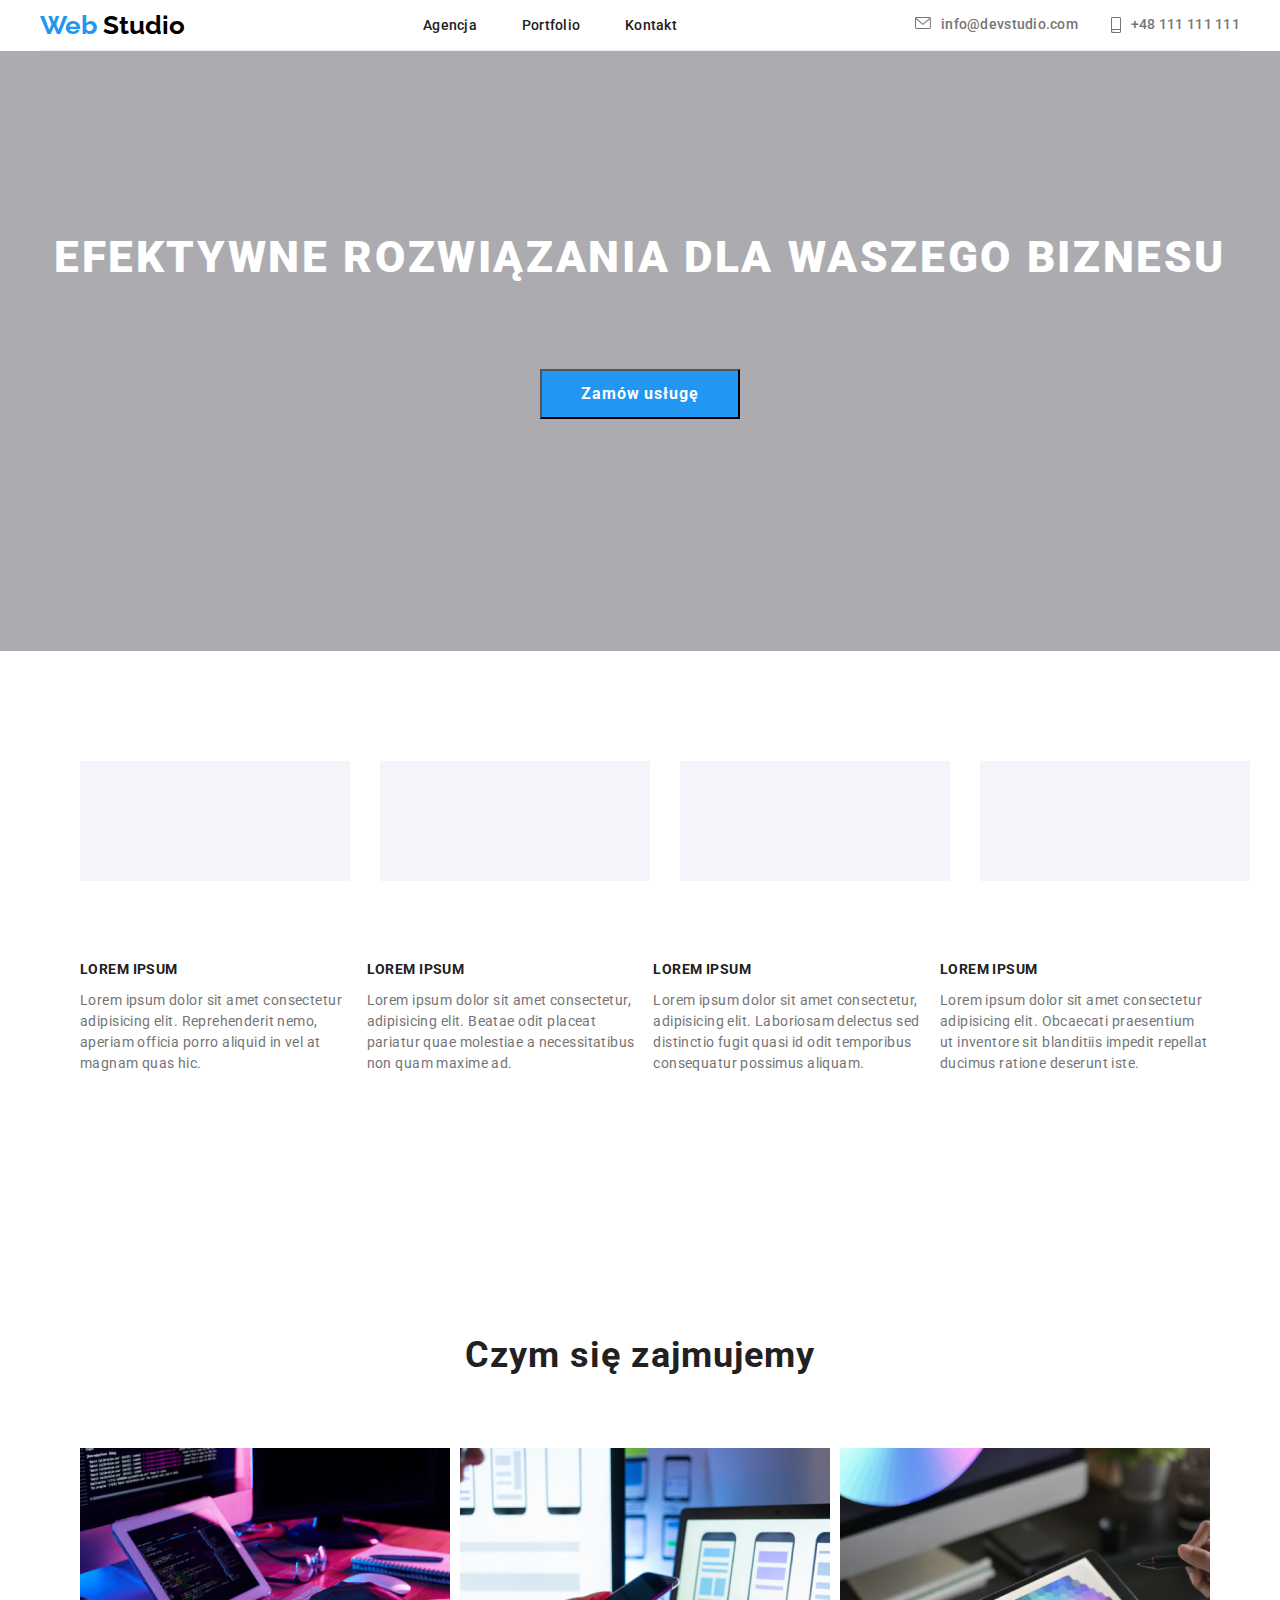
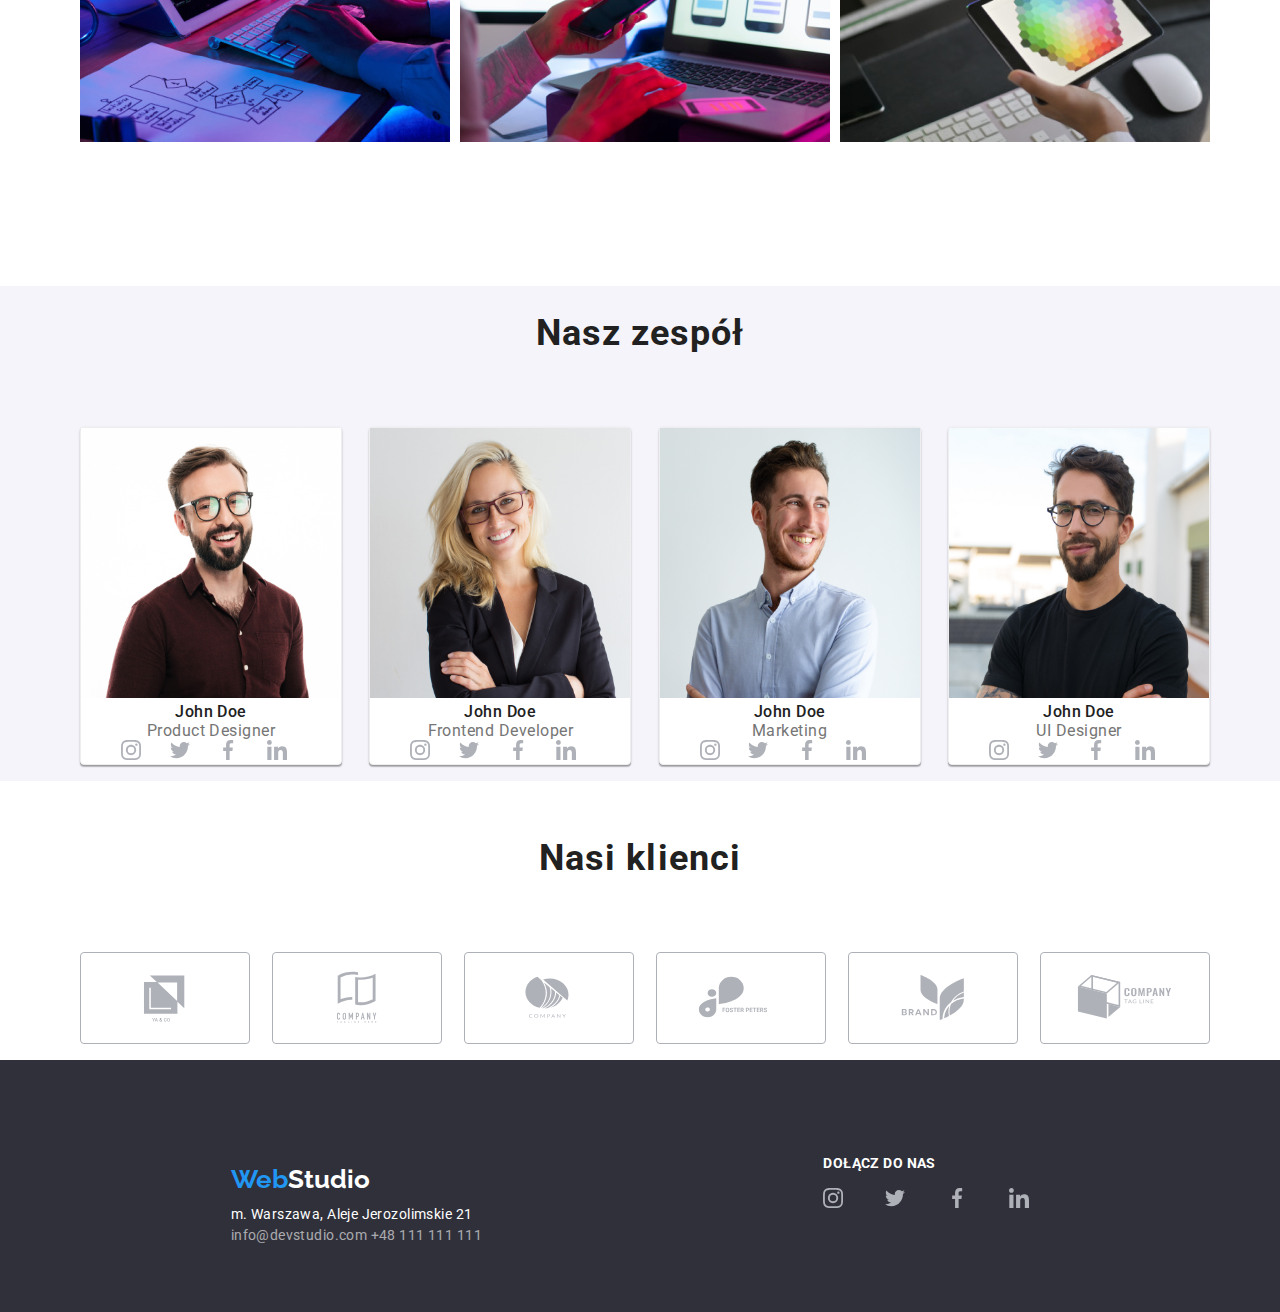
==== commit d21a17db: "Added footer icons and shadows in portfolio tab" ====
--- a/index.html
+++ b/index.html
@@ -329,14 +329,43 @@
     </main>
     <footer class="footer section">
       <div class="footer-box container">
-        <span class="footer-name-first">Web</span
-        ><span class="footer-name-second">Studio</span>
-        <address>
-          <span class="footer-address"
-            >m. Warszawa, Aleje Jerozolimskie 21</span
-          >
-          <span class="footer-contact">info@devstudio.com +48 111 111 111</span>
-        </address>
+        <div class="footer-box-address">
+          <span class="footer-name-first">Web</span
+          ><span class="footer-name-second">Studio</span>
+          <address>
+            <span class="footer-address"
+              >m. Warszawa, Aleje Jerozolimskie 21</span
+            >
+            <span class="footer-contact"
+              >info@devstudio.com +48 111 111 111</span
+            >
+          </address>
+        </div>
+        <div class="footer-box-joinus">
+          <span class="footer-joinus-title">Dołącz do nas</span>
+          <ul class="footer-joinus-list">
+            <li class="footer-joinus-icon">
+              <svg width="20" height="20">
+                <use href="images/icons.svg#icon-instagram"></use>
+              </svg>
+            </li>
+            <li class="footer-joinus-icon">
+              <svg width="20" height="20">
+                <use href="images/icons.svg#icon-twitter"></use>
+              </svg>
+            </li>
+            <li class="footer-joinus-icon">
+              <svg width="20" height="20">
+                <use href="images/icons.svg#icon-facebook"></use>
+              </svg>
+            </li>
+            <li class="footer-joinus-icon">
+              <svg width="20" height="20">
+                <use href="images/icons.svg#icon-linkedin"></use>
+              </svg>
+            </li>
+          </ul>
+        </div>
       </div>
     </footer>
   </body>
--- a/css/styles.css
+++ b/css/styles.css
@@ -113,8 +113,9 @@
 }
 
 .header.with-bg {
-  background-image: url("images/header.jpg");
+  background-image: url(images/header.jpg);
   background-repeat: no-repeat;
+  background-size: contain;
 }
 
 .header.with-color {
@@ -220,7 +221,10 @@
   border-color: var(--border-color);
   border-width: 1px;
   border-style: solid;
+  border-radius: 4px;
   background-color: white;
+  box-shadow: 0px 1px 3px rgba(0, 0, 0, 0.12), 0px 1px 1px rgba(0, 0, 0, 0.14),
+    0px 2px 1px rgba(0, 0, 0, 0.2);
 }
 
 .team-title {
@@ -261,13 +265,16 @@
 
 .team-contact-icon {
   fill: var(--team-contact-icon-color);
+  display: inline-flex;
   justify-content: center;
   align-items: center;
 }
 
 .team-contact-icon:hover {
-  fill: var(--main-color);
-  cursor: pointer;
+  fill: var(--background-primary-color);
+  cursor: pointer;
+  background-color: var(--main-color);
+  background-size: 44px;
 }
 
 .clients-title {
@@ -289,10 +296,14 @@
 
 .clients-list-item {
   border-color: var(--team-contact-icon-color);
-  border-width: 2px;
+  border-width: 1px;
   border-radius: 4px;
+  border-style: solid;
   height: 92px;
   width: 170px;
+  display: inline-flex;
+  justify-content: center;
+  align-items: center;
 }
 
 .clients-list-item:hover {
@@ -348,6 +359,12 @@
   flex-basis: auto;
 }
 
+.project-item:hover {
+  box-shadow: 0px 1px 1px rgba(0, 0, 0, 0.12), 0px 4px 4px rgba(0, 0, 0, 0.06),
+    1px 4px 6px rgba(0, 0, 0, 0.16);
+  cursor: pointer;
+}
+
 .project-name {
   font-weight: 700;
   font-size: 18px;
@@ -376,6 +393,9 @@
 
 .footer-box {
   padding-left: 60px;
+  display: inline-flex;
+  justify-content: space-around;
+  align-items: flex-start;
 }
 
 .footer-name-first {
@@ -422,3 +442,33 @@
 .footer-contact:focus {
   color: var(--main-color);
 }
+
+.footer-box-joinus {
+  display: block;
+  width: 206px;
+}
+
+.footer-joinus-title {
+  color: var(--title-white);
+  font-size: 14px;
+  font-weight: 700;
+  line-height: 16px;
+  letter-spacing: 0.03em;
+  text-transform: uppercase;
+}
+
+.footer-joinus-list {
+  list-style: none;
+  display: inline-flex;
+  justify-content: space-between;
+  width: 206px;
+  padding-left: 0;
+}
+
+.footer-joinus-icon {
+  fill: var(--title-white);
+}
+
+.footer-joinus-icon:hover {
+  cursor: pointer;
+}
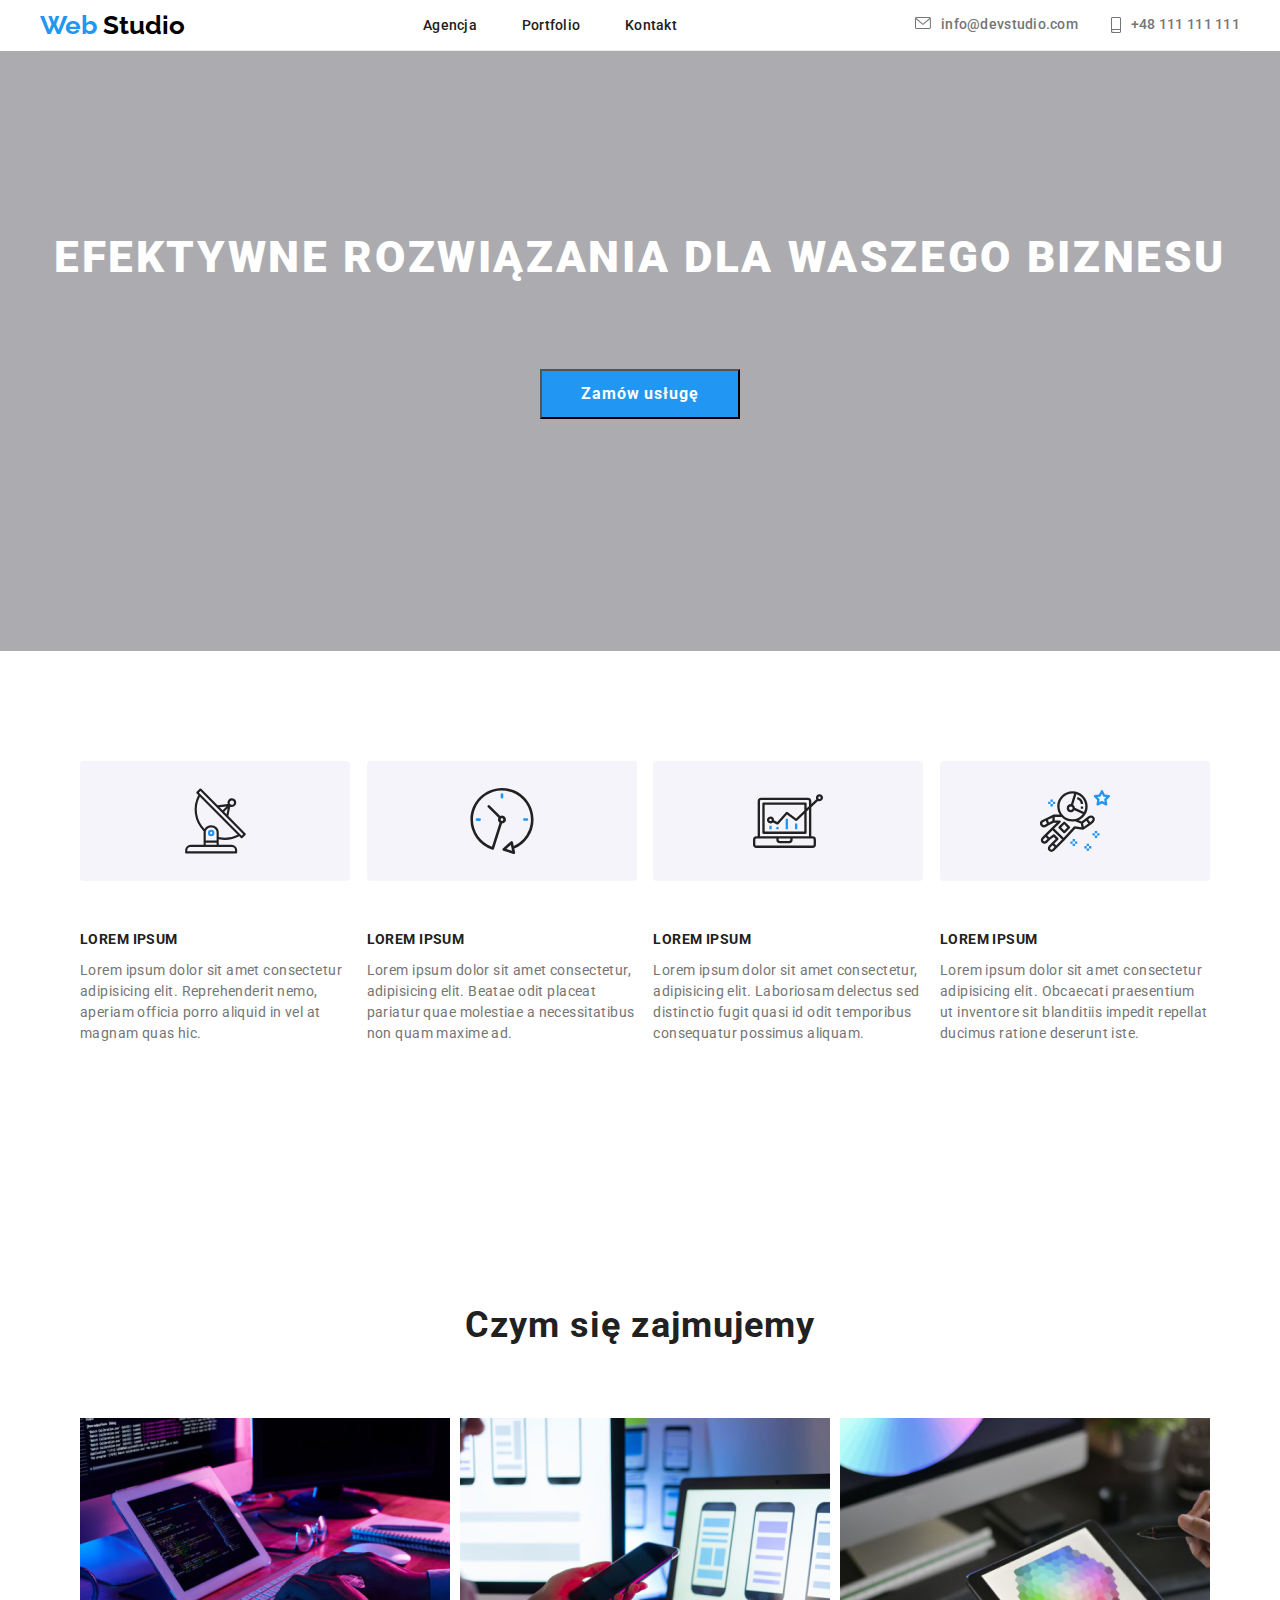
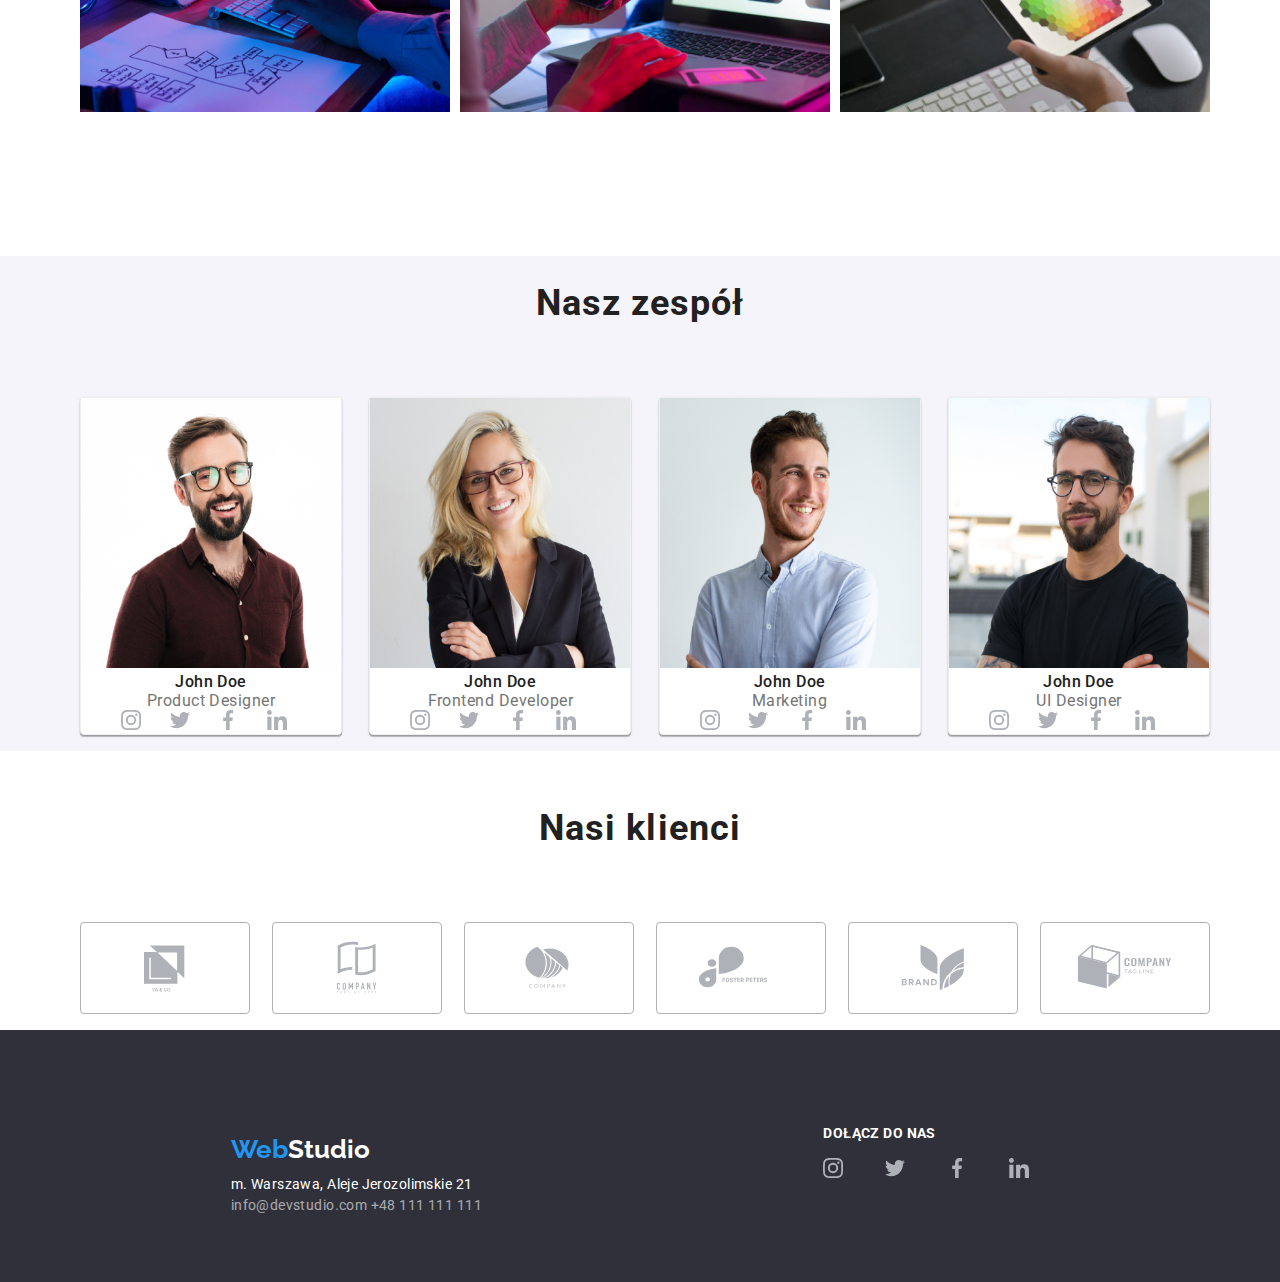
==== commit b0427eba: "Fixed solutions icons" ====
--- a/index.html
+++ b/index.html
@@ -48,40 +48,32 @@
         <section class="section container">
           <ul class="solutions-icons-list">
             <li class="solutions-icon">
-              <svg>
-                <rect width="270" height="120">
-                  <svg width="65" height="70">
-                    <use href="images/icons.svg#icon-antenna"></use>
-                  </svg>
-                </rect>
-              </svg>
+              <rect>
+                <svg width="65" height="70">
+                  <use href="images/icons.svg#icon-antenna"></use>
+                </svg>
+              </rect>
             </li>
             <li class="solutions-icon">
-              <svg>
-                <rect width="270" height="120">
-                  <svg width="66" height="70">
-                    <use href="images/icons.svg#icon-clock"></use>
-                  </svg>
-                </rect>
-              </svg>
+              <rect width="270" height="120">
+                <svg width="66" height="70">
+                  <use href="images/icons.svg#icon-clock"></use>
+                </svg>
+              </rect>
             </li>
             <li class="solutions-icon">
-              <svg>
-                <rect width="270" height="120">
-                  <svg width="70" height="53">
-                    <use href="images/icons.svg#icon-diagram"></use>
-                  </svg>
-                </rect>
-              </svg>
+              <rect width="270" height="120">
+                <svg width="70" height="70">
+                  <use href="images/icons.svg#icon-diagram"></use>
+                </svg>
+              </rect>
             </li>
             <li class="solutions-icon">
-              <svg>
-                <rect width="270" height="120">
-                  <svg width="70" height="70">
-                    <use href="images/icons.svg#icon-astronaut"></use>
-                  </svg>
-                </rect>
-              </svg>
+              <rect width="270" height="120">
+                <svg width="70" height="70">
+                  <use href="images/icons.svg#icon-astronaut"></use>
+                </svg>
+              </rect>
             </li>
           </ul>
           <ul class="solutions-box">
--- a/css/styles.css
+++ b/css/styles.css
@@ -113,7 +113,7 @@
 }
 
 .header.with-bg {
-  background-image: url(images/header.jpg);
+  background-image: url("images/header.jpg");
   background-repeat: no-repeat;
   background-size: contain;
 }
@@ -155,10 +155,21 @@
 }
 
 rect {
-  fill: var(--rect-fill);
+  border-radius: 4px;
+  background-color: var(--rect-fill);
+  width: 270px;
+  height: 120px;
+  display: inline-block;
+}
+
+.solutions-icon svg {
+  display: block;
   justify-content: center;
   align-items: center;
-  border-radius: 4px;
+  margin-left: auto;
+  margin-right: auto;
+  margin-top: 25px;
+  margin-bottom: 25px;
 }
 
 .solutions-box {
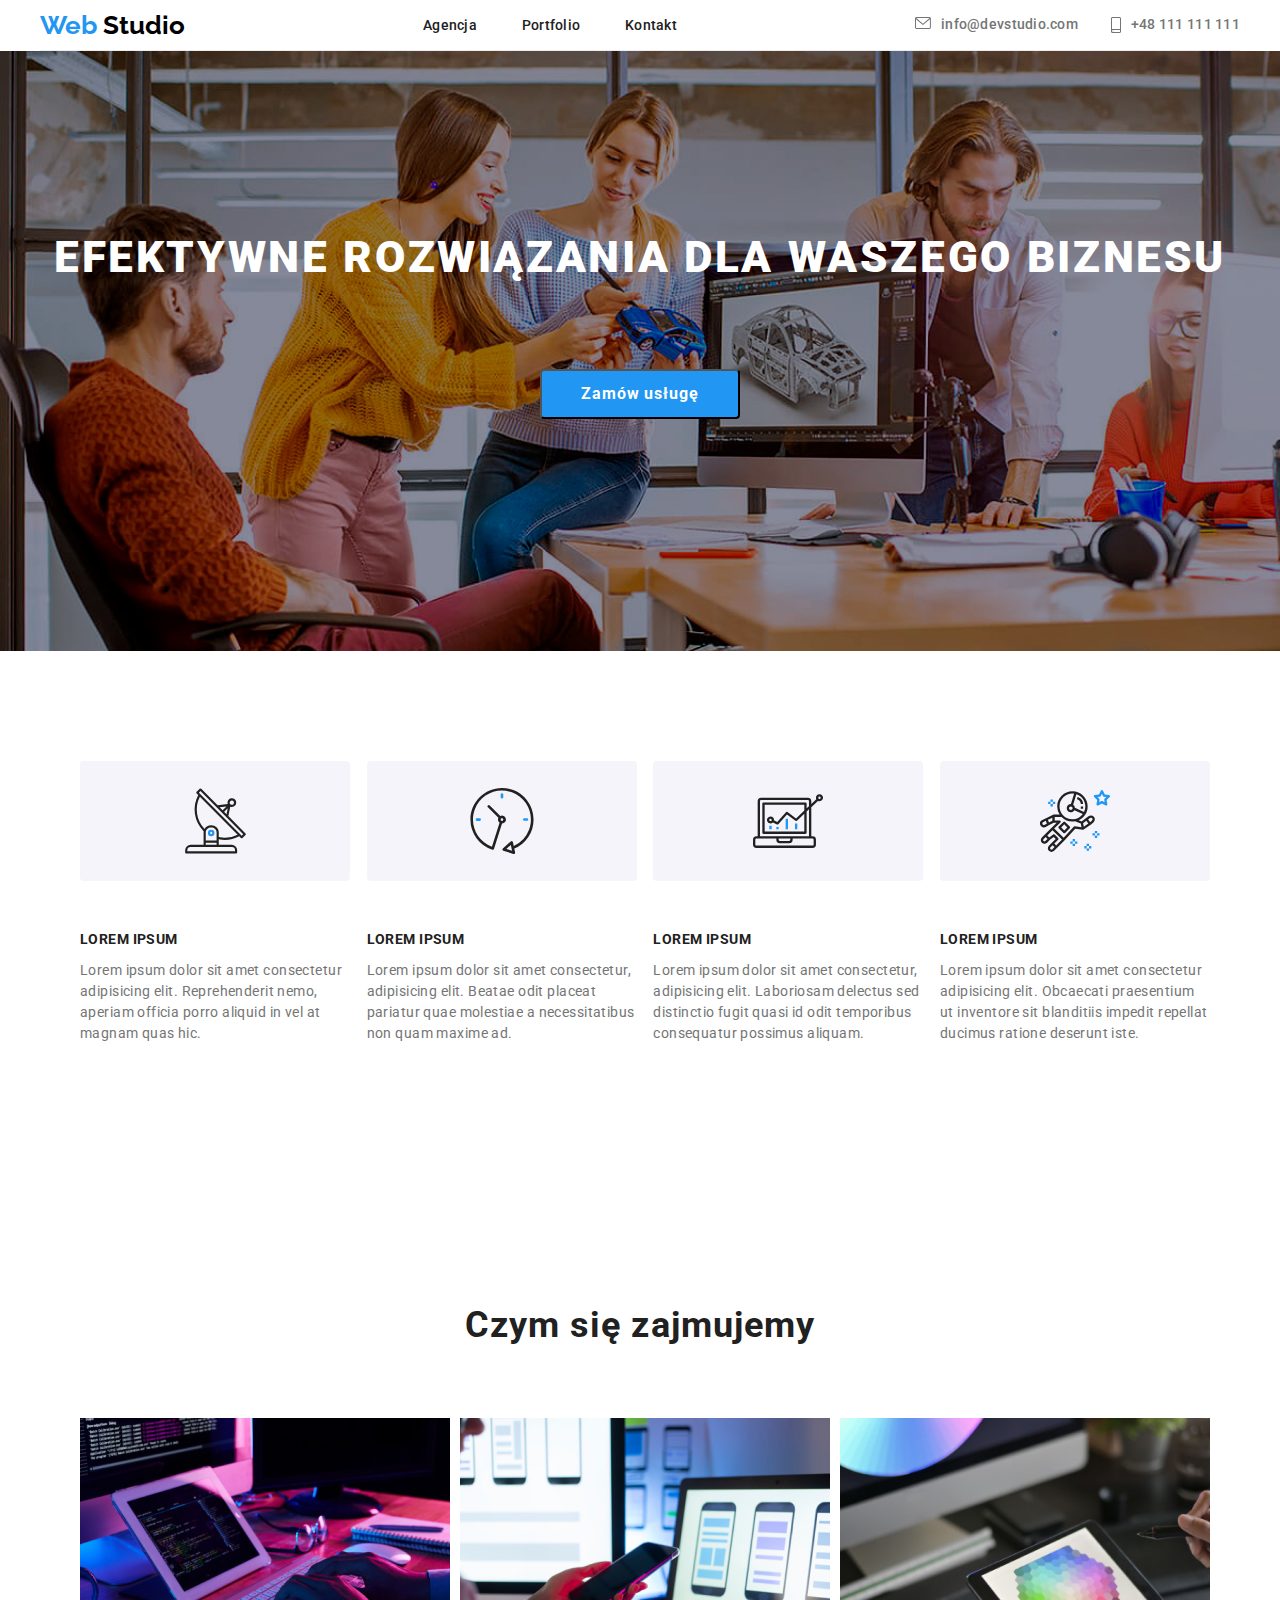
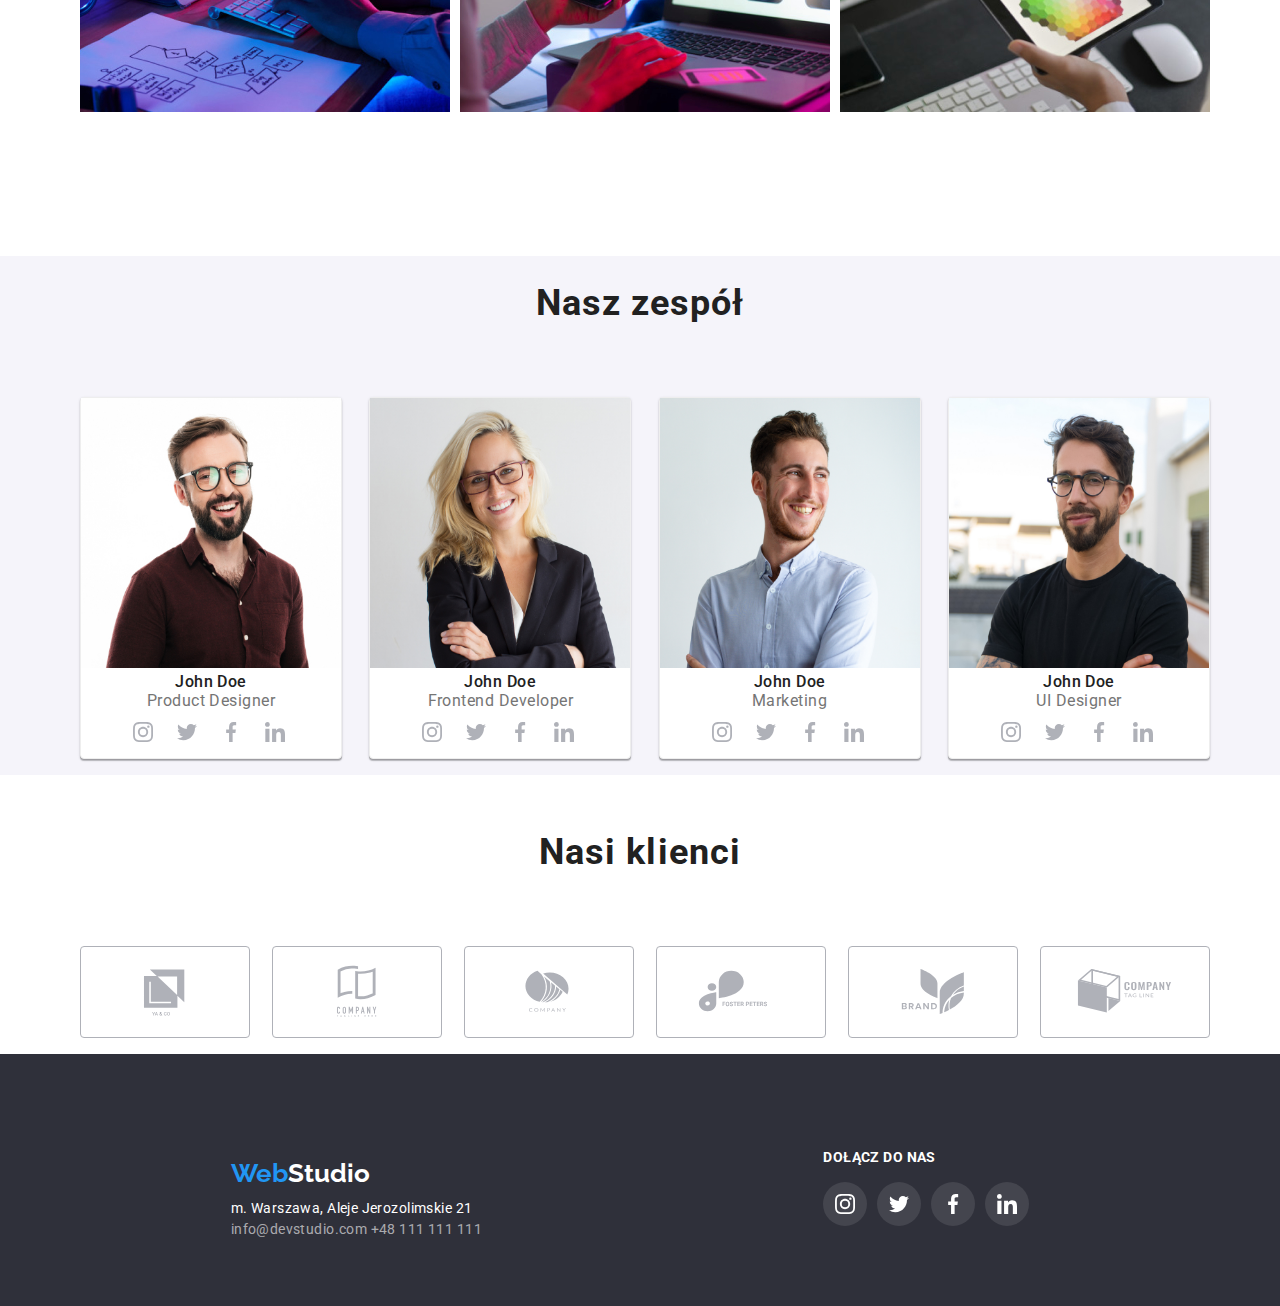
==== commit 61cedc07: "Fixed icons colors" ====
--- a/index.html
+++ b/index.html
@@ -38,7 +38,7 @@
       </div>
     </header>
     <main>
-      <section class="header with-bg with-color section">
+      <section class="header section">
         <div class="container">
           <h1 class="header-text">Efektywne rozwiązania dla Waszego biznesu</h1>
           <button class="header-button" type="button">Zamów usługę</button>
@@ -157,24 +157,32 @@
               <div class="team-contact">
                 <ul class="team-contact-list">
                   <li class="team-contact-icon">
-                    <svg width="20" height="20">
-                      <use href="images/icons.svg#icon-instagram"></use>
-                    </svg>
-                  </li>
-                  <li class="team-contact-icon">
-                    <svg width="20" height="20">
-                      <use href="images/icons.svg#icon-twitter"></use>
-                    </svg>
-                  </li>
-                  <li class="team-contact-icon">
-                    <svg width="20" height="20">
-                      <use href="images/icons.svg#icon-facebook"></use>
-                    </svg>
-                  </li>
-                  <li class="team-contact-icon">
-                    <svg width="20" height="20">
-                      <use href="images/icons.svg#icon-linkedin"></use>
-                    </svg>
+                    <circle>
+                      <svg width="20" height="20">
+                        <use href="images/icons.svg#icon-instagram"></use>
+                      </svg>
+                    </circle>
+                  </li>
+                  <li class="team-contact-icon">
+                    <circle>
+                      <svg width="20" height="20">
+                        <use href="images/icons.svg#icon-twitter"></use>
+                      </svg>
+                    </circle>
+                  </li>
+                  <li class="team-contact-icon">
+                    <circle>
+                      <svg width="20" height="20">
+                        <use href="images/icons.svg#icon-facebook"></use>
+                      </svg>
+                    </circle>
+                  </li>
+                  <li class="team-contact-icon">
+                    <circle>
+                      <svg width="20" height="20">
+                        <use href="images/icons.svg#icon-linkedin"></use>
+                      </svg>
+                    </circle>
                   </li>
                 </ul>
               </div>
@@ -190,24 +198,32 @@
               <div class="team-contact">
                 <ul class="team-contact-list">
                   <li class="team-contact-icon">
-                    <svg width="20" height="20">
-                      <use href="images/icons.svg#icon-instagram"></use>
-                    </svg>
-                  </li>
-                  <li class="team-contact-icon">
-                    <svg width="20" height="20">
-                      <use href="images/icons.svg#icon-twitter"></use>
-                    </svg>
-                  </li>
-                  <li class="team-contact-icon">
-                    <svg width="20" height="20">
-                      <use href="images/icons.svg#icon-facebook"></use>
-                    </svg>
-                  </li>
-                  <li class="team-contact-icon">
-                    <svg width="20" height="20">
-                      <use href="images/icons.svg#icon-linkedin"></use>
-                    </svg>
+                    <circle>
+                      <svg width="20" height="20">
+                        <use href="images/icons.svg#icon-instagram"></use>
+                      </svg>
+                    </circle>
+                  </li>
+                  <li class="team-contact-icon">
+                    <circle>
+                      <svg width="20" height="20">
+                        <use href="images/icons.svg#icon-twitter"></use>
+                      </svg>
+                    </circle>
+                  </li>
+                  <li class="team-contact-icon">
+                    <circle>
+                      <svg width="20" height="20">
+                        <use href="images/icons.svg#icon-facebook"></use>
+                      </svg>
+                    </circle>
+                  </li>
+                  <li class="team-contact-icon">
+                    <circle>
+                      <svg width="20" height="20">
+                        <use href="images/icons.svg#icon-linkedin"></use>
+                      </svg>
+                    </circle>
                   </li>
                 </ul>
               </div>
@@ -223,24 +239,32 @@
               <div class="team-contact">
                 <ul class="team-contact-list">
                   <li class="team-contact-icon">
-                    <svg width="20" height="20">
-                      <use href="images/icons.svg#icon-instagram"></use>
-                    </svg>
-                  </li>
-                  <li class="team-contact-icon">
-                    <svg width="20" height="20">
-                      <use href="images/icons.svg#icon-twitter"></use>
-                    </svg>
-                  </li>
-                  <li class="team-contact-icon">
-                    <svg width="20" height="20">
-                      <use href="images/icons.svg#icon-facebook"></use>
-                    </svg>
-                  </li>
-                  <li class="team-contact-icon">
-                    <svg width="20" height="20">
-                      <use href="images/icons.svg#icon-linkedin"></use>
-                    </svg>
+                    <circle>
+                      <svg width="20" height="20">
+                        <use href="images/icons.svg#icon-instagram"></use>
+                      </svg>
+                    </circle>
+                  </li>
+                  <li class="team-contact-icon">
+                    <circle>
+                      <svg width="20" height="20">
+                        <use href="images/icons.svg#icon-twitter"></use>
+                      </svg>
+                    </circle>
+                  </li>
+                  <li class="team-contact-icon">
+                    <circle>
+                      <svg width="20" height="20">
+                        <use href="images/icons.svg#icon-facebook"></use>
+                      </svg>
+                    </circle>
+                  </li>
+                  <li class="team-contact-icon">
+                    <circle>
+                      <svg width="20" height="20">
+                        <use href="images/icons.svg#icon-linkedin"></use>
+                      </svg>
+                    </circle>
                   </li>
                 </ul>
               </div>
@@ -256,24 +280,32 @@
               <div class="team-contact">
                 <ul class="team-contact-list">
                   <li class="team-contact-icon">
-                    <svg width="20" height="20">
-                      <use href="images/icons.svg#icon-instagram"></use>
-                    </svg>
-                  </li>
-                  <li class="team-contact-icon">
-                    <svg width="20" height="20">
-                      <use href="images/icons.svg#icon-twitter"></use>
-                    </svg>
-                  </li>
-                  <li class="team-contact-icon">
-                    <svg width="20" height="20">
-                      <use href="images/icons.svg#icon-facebook"></use>
-                    </svg>
-                  </li>
-                  <li class="team-contact-icon">
-                    <svg width="20" height="20">
-                      <use href="images/icons.svg#icon-linkedin"></use>
-                    </svg>
+                    <circle>
+                      <svg width="20" height="20">
+                        <use href="images/icons.svg#icon-instagram"></use>
+                      </svg>
+                    </circle>
+                  </li>
+                  <li class="team-contact-icon">
+                    <circle>
+                      <svg width="20" height="20">
+                        <use href="images/icons.svg#icon-twitter"></use>
+                      </svg>
+                    </circle>
+                  </li>
+                  <li class="team-contact-icon">
+                    <circle>
+                      <svg width="20" height="20">
+                        <use href="images/icons.svg#icon-facebook"></use>
+                      </svg>
+                    </circle>
+                  </li>
+                  <li class="team-contact-icon">
+                    <circle>
+                      <svg width="20" height="20">
+                        <use href="images/icons.svg#icon-linkedin"></use>
+                      </svg>
+                    </circle>
                   </li>
                 </ul>
               </div>
@@ -337,24 +369,32 @@
           <span class="footer-joinus-title">Dołącz do nas</span>
           <ul class="footer-joinus-list">
             <li class="footer-joinus-icon">
-              <svg width="20" height="20">
-                <use href="images/icons.svg#icon-instagram"></use>
-              </svg>
+              <circle>
+                <svg width="20" height="20">
+                  <use href="images/icons.svg#icon-instagram"></use>
+                </svg>
+              </circle>
             </li>
             <li class="footer-joinus-icon">
-              <svg width="20" height="20">
-                <use href="images/icons.svg#icon-twitter"></use>
-              </svg>
+              <circle>
+                <svg width="20" height="20">
+                  <use href="images/icons.svg#icon-twitter"></use>
+                </svg>
+              </circle>
             </li>
             <li class="footer-joinus-icon">
-              <svg width="20" height="20">
-                <use href="images/icons.svg#icon-facebook"></use>
-              </svg>
+              <circle>
+                <svg width="20" height="20">
+                  <use href="images/icons.svg#icon-facebook"></use>
+                </svg>
+              </circle>
             </li>
             <li class="footer-joinus-icon">
-              <svg width="20" height="20">
-                <use href="images/icons.svg#icon-linkedin"></use>
-              </svg>
+              <circle>
+                <svg width="20" height="20">
+                  <use href="images/icons.svg#icon-linkedin"></use>
+                </svg>
+              </circle>
             </li>
           </ul>
         </div>
--- a/css/styles.css
+++ b/css/styles.css
@@ -6,7 +6,7 @@
   --background-secondary-color: #f5f4fa;
   --background-header-color: rgba(47, 48, 58, 0.4);
   --background-footer-color: #2f303a;
-  --team-contact-icon-color: #afb1b8;
+  --icon-color-primary: #afb1b8;
   --rect-fill: #f5f4fa;
   --title-white: white;
   --title-black: black;
@@ -92,16 +92,19 @@
 
 .contact-box-icon {
   margin-right: 10px;
+  fill: var(--text-secondary-color);
+}
+
+.contact-box-icon:hover {
+  fill: var(--main-color);
 }
 
 .contact:hover {
   color: var(--main-color);
-  fill: var(--main-color);
 }
 
 .contact:focus {
   color: var(--main-color);
-  fill: var(--main-color);
 }
 
 .header {
@@ -110,16 +113,7 @@
   color: var(--title-white);
   align-items: center;
   flex-wrap: wrap;
-}
-
-.header.with-bg {
-  background-image: url("images/header.jpg");
-  background-repeat: no-repeat;
-  background-size: contain;
-}
-
-.header.with-color {
-  background-color: var(--background-header-color);
+  background-image: url("../images/header.jpg");
 }
 
 .header-text {
@@ -140,6 +134,7 @@
   font-size: 16px;
   line-height: 1.875;
   letter-spacing: 0.06em;
+  border-radius: 4px;
 }
 
 .header-button:hover {
@@ -274,18 +269,28 @@
   width: 206px;
 }
 
-.team-contact-icon {
-  fill: var(--team-contact-icon-color);
-  display: inline-flex;
+.team-contact-icon svg {
+  display: block;
   justify-content: center;
   align-items: center;
-}
-
-.team-contact-icon:hover {
-  fill: var(--background-primary-color);
+  margin: 12px 12px 12px 12px;
+  fill: var(--icon-color-primary);
+}
+
+.team-contact-icon svg:hover {
+  fill: white;
+}
+
+.team-contact-icon circle {
+  border-radius: 50px;
+  width: 44px;
+  height: 44px;
+  display: inline-block;
+}
+
+.team-contact-icon circle:hover {
   cursor: pointer;
   background-color: var(--main-color);
-  background-size: 44px;
 }
 
 .clients-title {
@@ -306,7 +311,7 @@
 }
 
 .clients-list-item {
-  border-color: var(--team-contact-icon-color);
+  border-color: var(--icon-color-primary);
   border-width: 1px;
   border-radius: 4px;
   border-style: solid;
@@ -315,12 +320,18 @@
   display: inline-flex;
   justify-content: center;
   align-items: center;
+  fill: var(--icon-color-primary);
 }
 
 .clients-list-item:hover {
   cursor: pointer;
   fill: var(--main-color);
   border-color: var(--main-color);
+}
+
+.clients-list-item svg:hover {
+  cursor: pointer;
+  fill: var(--main-color);
 }
 
 .portfolio-buttons {
@@ -340,12 +351,15 @@
   text-align: center;
   letter-spacing: 0.03em;
   height: 38px;
+  border-radius: 4px;
 }
 
 .categories:hover {
   background-color: var(--main-color);
   color: var(--title-white);
   cursor: pointer;
+  box-shadow: 0px 3px 1px rgba(0, 0, 0, 0.1), 0px 1px 2px rgba(0, 0, 0, 0.08),
+    0px 2px 2px rgba(0, 0, 0, 0.12);
 }
 
 .categories:active {
@@ -480,6 +494,19 @@
   fill: var(--title-white);
 }
 
-.footer-joinus-icon:hover {
-  cursor: pointer;
-}
+.footer-joinus-icon svg {
+  margin: 12px 12px 12px 12px;
+}
+
+.footer-joinus-icon circle {
+  border-radius: 50px;
+  width: 44px;
+  height: 44px;
+  display: inline-block;
+  background-color: rgba(255, 255, 255, 0.1);
+}
+
+.footer-joinus-icon circle:hover {
+  cursor: pointer;
+  background-color: var(--main-color);
+}
